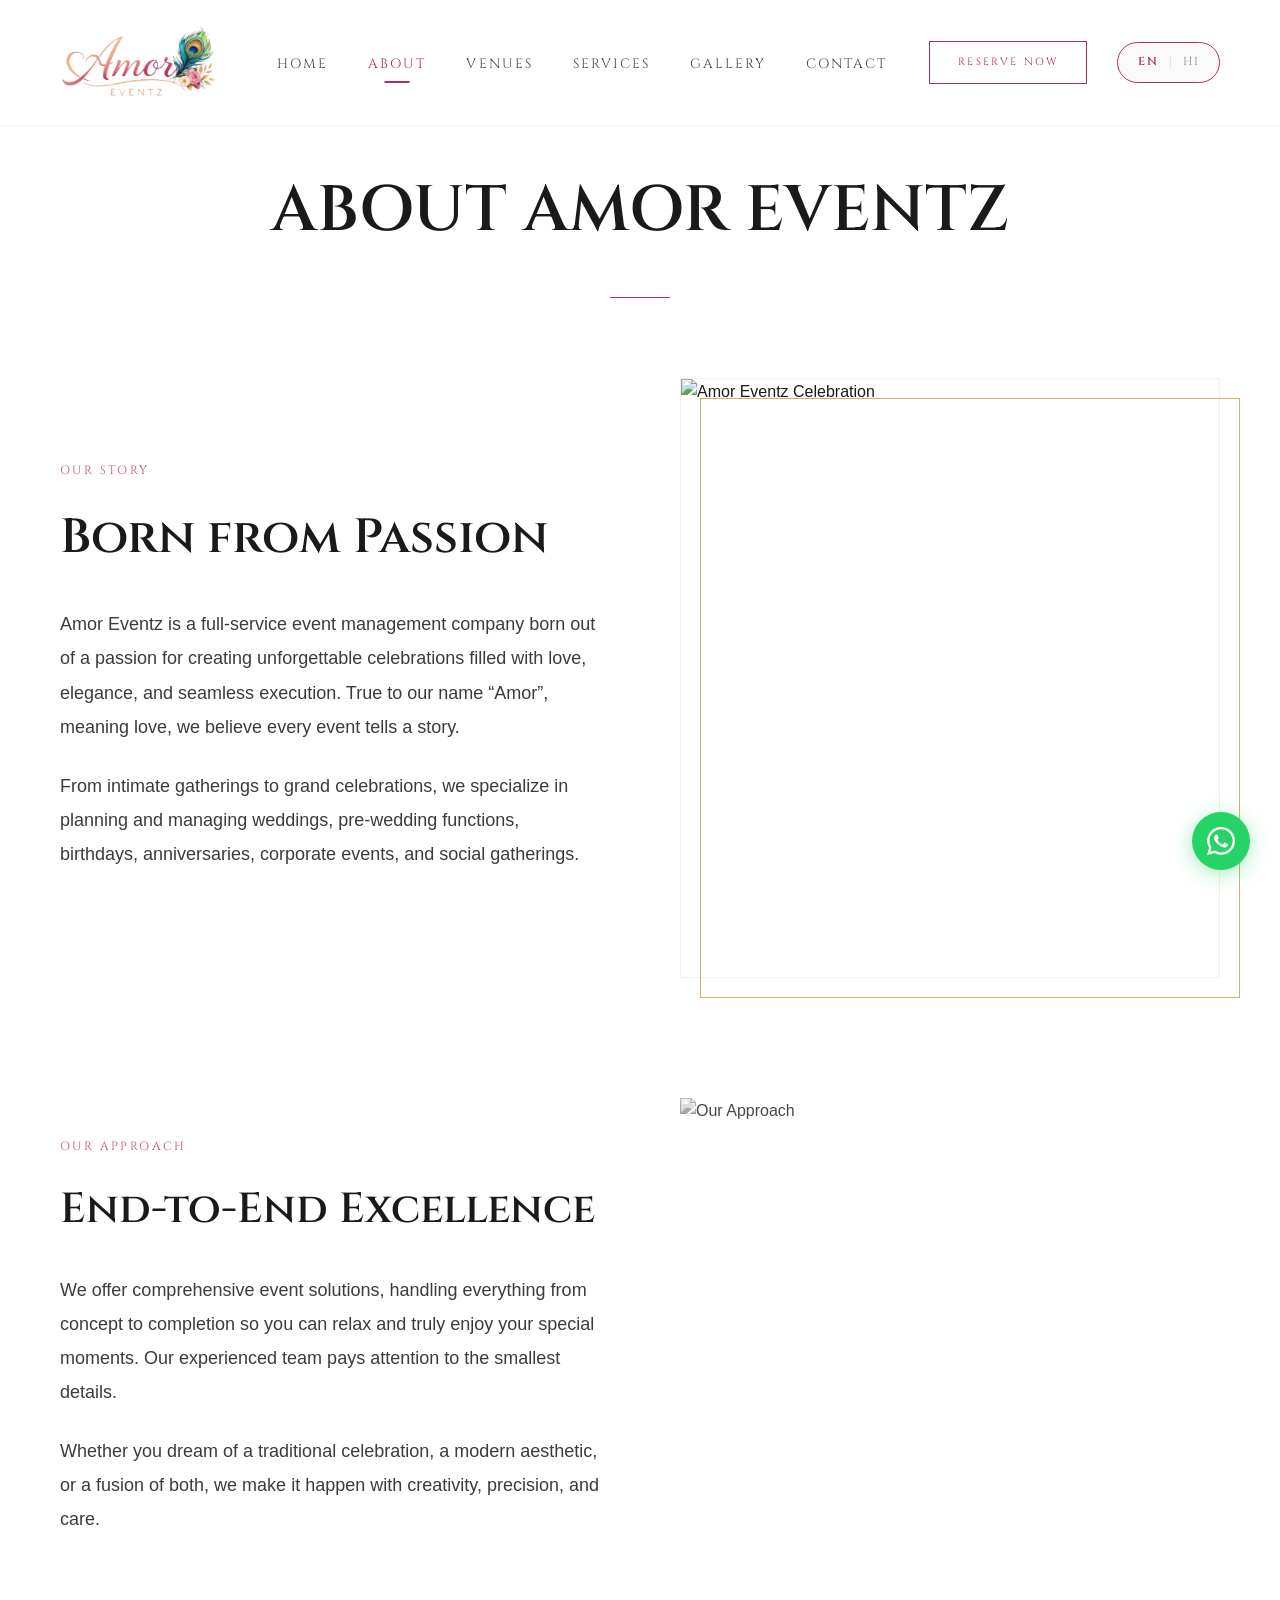
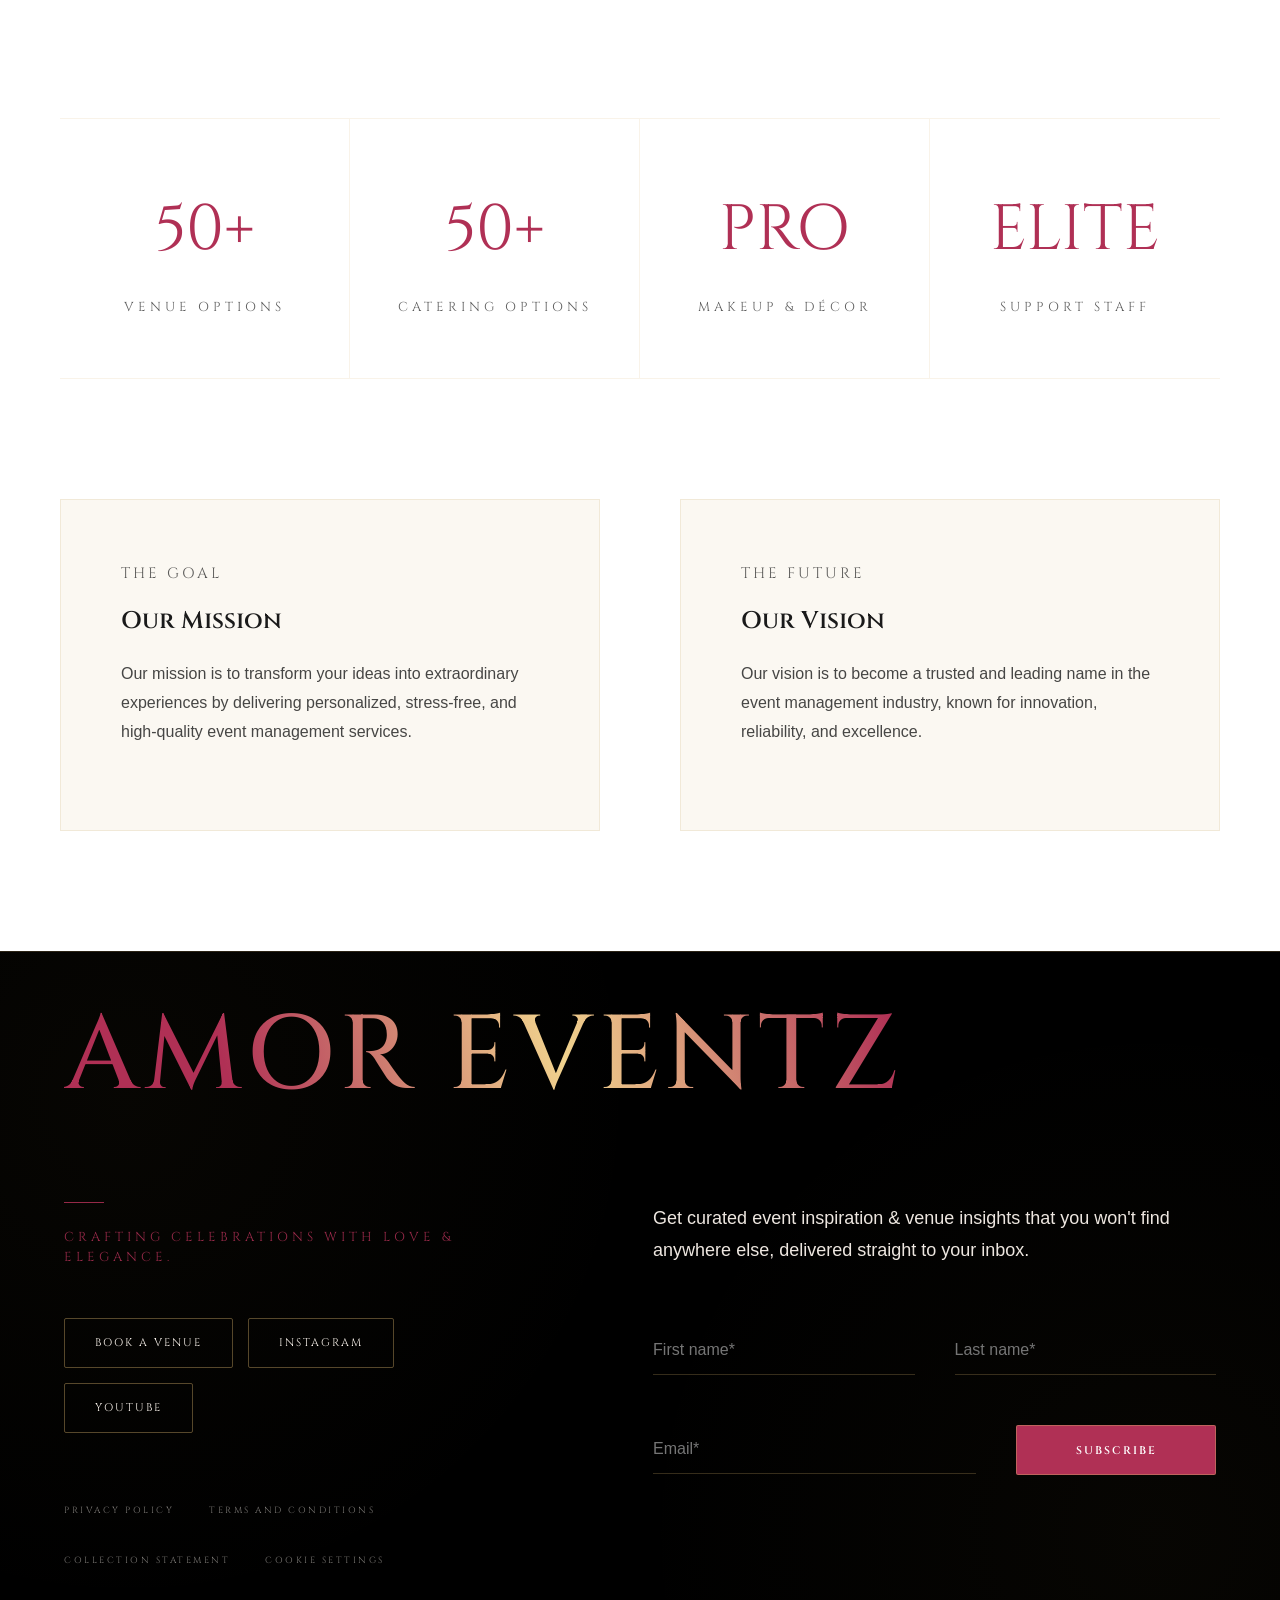
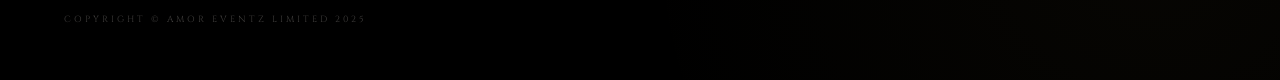
==== about.html @ 7da9b063 "Connected contact and newsletter forms to kunmat@amoreventz.com using Formspree" ====
<!DOCTYPE html>
<html lang="en">

<head>
    <meta charset="UTF-8">
    <meta name="viewport" content="width=device-width, initial-scale=1.0">
    <title>About Our Legacy | Amor Eventz</title>

    <!-- Fonts Overhaul -->
    <link href="https://fonts.googleapis.com/css2?family=Cinzel:wght@400;500;600;700&display=swap" rel="stylesheet">

    <!-- SEO Meta Tags -->
    <meta name="description"
        content="Discover the legacy of Amor Eventz. Premium banquet halls and wedding venues crafted for royalty since 2009.">
    <meta name="keywords" content="Amor Eventz about, banquet hall history, luxury wedding venue legacy">
    <meta property="og:title" content="Our Story | Amor Eventz Legacy">
    <meta property="og:description"
        content="Crafting sovereign editorial experiences since 2009. Learn about our founding vision and commitment to elegance.">

    <link rel="stylesheet" href="styles.css">
</head>

<body>

    <!-- NAVBAR -->
    <nav class="navbar scrolled">
        <div class="nav-container">
            <div class="logo">
                <a href="index.html"><img src="assets/logo.png" alt="Amor Eventz"
                        style="height: 75px; width: auto;"></a>
            </div>
            <div class="nav-right-group">
                <div class="nav-actions">
                    <a href="contact.html" class="nav-btn" data-i18n="nav-reserve">RESERVE NOW</a>
                </div>
                <div class="lang-switcher">
                    <span class="lang-btn active" data-lang="en">EN</span>
                    <span class="lang-divider"></span>
                    <span class="lang-btn" data-lang="hi">HI</span>
                </div>
                <div class="menu-toggle" id="mobile-menu">
                    <span class="bar"></span>
                    <span class="bar"></span>
                    <span class="bar"></span>
                </div>
            </div>
            <div class="nav-menu">
                <ul class="nav-links">
                    <li><a href="index.html" data-i18n="nav-home">HOME</a></li>
                    <li><a href="about.html" class="active" data-i18n="nav-about">ABOUT</a></li>
                    <li><a href="venues.html" data-i18n="nav-venues">VENUES</a></li>
                    <li><a href="services.html" data-i18n="nav-services">SERVICES</a></li>
                    <li><a href="gallery.html" data-i18n="nav-gallery">GALLERY</a></li>
                    <li><a href="contact.html" data-i18n="nav-contact">CONTACT</a></li>
                </ul>
            </div>
        </div>
    </nav>


    <!-- ABOUT CONTENT -->
    <section class="about-page-catalog"> <!-- Clean class for padding control -->
        <div class="container">
            <!-- HERO SECTION -->
            <div class="text-center" style="margin-bottom: 80px;">
                <h1 class="txt-hero about-hero-title" data-i18n="about-hero-title">
                    About Amor Eventz</h1>
                <div class="divider-center" style="margin: 35px auto; width: 60px;"></div>
            </div>

            <!-- NARRATIVE SECTION -->
            <div class="g-2 m-120">
                <div class="reveal about-narrative-text">
                    <p class="txt-ui txt-gold" style="margin-bottom:20px;" data-i18n="about-story-sub">OUR STORY</p>
                    <h2 class="txt-hero about-story-title" data-i18n="about-story-title">Born
                        from Passion</h2>
                    <div class="txt-body" style="font-size:18px; line-height:1.9;">
                        <p style="margin-bottom:25px;" data-i18n="about-story-p1">Amor Eventz is a full-service event
                            management company born out
                            of a passion for creating unforgettable celebrations filled with love, elegance, and
                            seamless execution. True to our name <strong>“Amor”</strong>, meaning love, we believe every
                            event tells a story and we are here to bring that story to life, beautifully and
                            effortlessly.</p>
                        <p data-i18n="about-story-p2">From intimate gatherings to grand celebrations, we specialize in
                            planning and managing
                            weddings, pre-wedding functions, birthdays, anniversaries, corporate events, and social
                            gatherings. With thoughtfully curated packages, we ensure that every client finds a solution
                            that perfectly matches their vision and style.</p>
                    </div>
                </div>
                <div class="reveal delay-1 about-narrative-img" style="position:relative;">
                    <img src="https://images.unsplash.com/photo-1511795409834-ef04bbd61622?w=800&q=80"
                        alt="Amor Eventz Celebration" class="about-main-img">
                    <div class="about-img-border"></div>
                </div>
            </div>

            <!-- SOLUTIONS SECTION -->
            <div class="g-2 m-120">
                <div class="reveal about-narrative-text">
                    <p class="txt-ui txt-gold" style="margin-bottom:20px;" data-i18n="about-approach-sub">OUR APPROACH
                    </p>
                    <h2 class="txt-hero about-approach-title" data-i18n="about-approach-title">
                        End-to-End Excellence</h2>
                    <p class="txt-body" style="font-size:18px; line-height:1.9;" data-i18n="about-approach-p1">We offer
                        comprehensive event solutions,
                        handling everything from concept to completion so you can relax and truly enjoy your special
                        moments. Our experienced team pays attention to the smallest details, ensuring flawless
                        execution and memorable experiences for you and your guests.</p>
                    <p class="txt-body" style="font-size:18px; line-height:1.9; margin-top:20px;"
                        data-i18n="about-approach-p2">Whether you dream of a
                        traditional celebration, a modern aesthetic, or a fusion of both, we make it happen with
                        creativity, precision, and care.</p>
                </div>
                <div class="reveal about-narrative-img">
                    <img src="https://images.unsplash.com/photo-1505373877841-8d25f7d46678?w=800&q=80"
                        alt="Our Approach" class="about-approach-img">
                </div>
            </div>

            <!-- EXPERTISE GRID -->
            <div class="stats-grid-premium reveal" style="margin-bottom:120px;">
                <div class="stat-item-premium">
                    <span class="stat-num-premium">50+</span>
                    <span class="stat-label-premium">VENUE OPTIONS</span>
                </div>
                <div class="stat-item-premium">
                    <span class="stat-num-premium">50+</span>
                    <span class="stat-label-premium">CATERING OPTIONS</span>
                </div>
                <div class="stat-item-premium">
                    <span class="stat-num-premium">PRO</span>
                    <span class="stat-label-premium">MAKEUP & DÉCOR</span>
                </div>
                <div class="stat-item-premium">
                    <span class="stat-num-premium">ELITE</span>
                    <span class="stat-label-premium">SUPPORT STAFF</span>
                </div>
            </div>

            <!-- MISSION & VISION SECTION -->
            <div class="g-2 m-120">
                <div class="service-card-luxury reveal about-mission-card" style="text-align: left;">
                    <p class="txt-ui txt-gold" style="margin-bottom:15px;" data-i18n="about-mission-sub">THE GOAL</p>
                    <h3 class="txt-hero about-card-title" data-i18n="about-mission-title">Our
                        Mission</h3>
                    <p class="txt-body" style="font-size:16px; line-height:1.8; opacity:0.8;"
                        data-i18n="about-mission-p">Our mission is to
                        transform your ideas into extraordinary experiences by delivering personalized, stress-free, and
                        high-quality event management services. We aim to create moments that are not just celebrated,
                        but cherished for a lifetime driven by creativity, professionalism, and heartfelt dedication.
                    </p>
                </div>
                <div class="service-card-luxury reveal delay-1 about-mission-card" style="text-align: left;">
                    <p class="txt-ui txt-gold" style="margin-bottom:15px;" data-i18n="about-vision-sub">THE FUTURE</p>
                    <h3 class="txt-hero about-card-title" data-i18n="about-vision-title">Our
                        Vision</h3>
                    <p class="txt-body" style="font-size:16px; line-height:1.8; opacity:0.8;"
                        data-i18n="about-vision-p">Our vision is to become a
                        trusted and leading name in the event management industry, known for innovation, reliability,
                        and excellence. We aspire to set new standards in event planning by continuously evolving,
                        embracing new trends, and crafting events that reflect love, joy, and perfection in every
                        detail.</p>
                </div>
            </div>
        </div>
    </section>

    <!-- NARRATIVE FOOTER -->
    <footer class="protocol-footer">
        <div class="footer-massive-text">
            <span>Amor Eventz</span>
        </div>
        <div class="footer-layout">
            <div class="footer-left-col">
                <p class="footer-tagline" data-i18n="footer-tagline">CRAFTING CELEBRATIONS WITH LOVE & ELEGANCE.</p>
                <div class="footer-pill-links">
                    <a href="contact.html" class="pill-btn" data-i18n="footer-book">BOOK A VENUE</a>
                    <a href="https://instagram.com/amoreventz" target="_blank" class="pill-btn"
                        data-i18n="footer-instagram">INSTAGRAM</a>
                    <a href="https://youtube.com/@amoreventz" target="_blank" class="pill-btn"
                        data-i18n="footer-youtube">YOUTUBE</a>
                </div>
                <div class="footer-legal-links">
                    <a href="#" data-i18n="footer-privacy">PRIVACY POLICY</a>
                    <a href="#" data-i18n="footer-terms">TERMS AND CONDITIONS</a>
                    <a href="#" data-i18n="footer-collection">COLLECTION STATEMENT</a>
                    <a href="#" data-i18n="footer-cookies">COOKIE SETTINGS</a>
                </div>
                <p class="footer-copyright" data-i18n="footer-copyright">COPYRIGHT © AMOR EVENTZ LIMITED 2025</p>
            </div>

            <div class="footer-right-col">
                <p class="newsletter-text" data-i18n="footer-news-text">Get curated event inspiration & venue insights
                    that you won't find anywhere
                    else, delivered straight to your inbox.</p>
                <form class="newsletter-form" action="https://formspree.io/f/kunmat@amoreventz.com" method="POST">
                    <div class="form-row">
                        <div class="form-group-footer">
                            <input type="text" name="first_name" placeholder="First name*" data-i18n-placeholder="footer-first-name"
                                required>
                        </div>
                        <div class="form-group-footer">
                            <input type="text" name="last_name" placeholder="Last name*" data-i18n-placeholder="footer-last-name"
                                required>
                        </div>
                    </div>
                    <div class="form-row form-row-bottom">
                        <div class="form-group-footer email-group">
                            <input type="email" name="email" placeholder="Email*" data-i18n-placeholder="footer-email-field"
                                required>
                        </div>
                        <button type="submit" class="pill-btn submit-btn"
                            data-i18n="footer-subscribe">SUBSCRIBE</button>
                    </div>
                </form>
            </div>
        </div>
    </footer>

    <!-- Floating WhatsApp Button -->
    <a href="https://wa.me/917777060321" target="_blank" class="whatsapp-float" title="Chat with us on WhatsApp">
        <svg xmlns="http://www.w3.org/2000/svg" width="28" height="28" viewBox="0 0 24 24" fill="white">
            <path
                d="M17.472 14.382c-.297-.149-1.758-.867-2.03-.967-.273-.099-.471-.148-.67.15-.197.297-.767.966-.94 1.164-.173.199-.347.223-.644.075-.297-.15-1.255-.463-2.39-1.475-.883-.788-1.48-1.761-1.653-2.059-.173-.297-.018-.458.13-.606.134-.133.298-.347.446-.52.149-.174.198-.298.298-.497.099-.198.05-.371-.025-.52-.075-.149-.669-1.612-.916-2.207-.242-.579-.487-.5-.669-.51-.173-.008-.371-.01-.57-.01-.198 0-.52.074-.792.372-.272.297-1.04 1.016-1.04 2.479 0 1.462 1.065 2.875 1.213 3.074.149.198 2.096 3.2 5.077 4.487.709.306 1.262.489 1.694.625.712.227 1.36.195 1.871.118.571-.085 1.758-.719 2.006-1.413.248-.694.248-1.289.173-1.413-.074-.124-.272-.198-.57-.347m-5.421 7.403h-.004a9.87 9.87 0 01-5.031-1.378l-.361-.214-3.741.982.998-3.648-.235-.374a9.86 9.86 0 01-1.51-5.26c.001-5.45 4.436-9.884 9.888-9.884 2.64 0 5.122 1.03 6.988 2.898a9.825 9.825 0 012.893 6.994c-.003 5.45-4.437 9.884-9.885 9.884m8.413-18.297A11.815 11.815 0 0012.05 0C5.495 0 .16 5.335.157 11.892c0 2.096.547 4.142 1.588 5.945L.057 24l6.305-1.654a11.882 11.882 0 005.683 1.448h.005c6.554 0 11.89-5.335 11.893-11.893a11.821 11.821 0 00-3.48-8.413z" />
        </svg>
    </a>

    <script src="script.js"></script>
</body>

</html>
---- styles.css ----
/* 
    AMOR EVENTZ — Master Stylesheet
    Visual Identity: Deep Burgundy, Rose Gold, Champagne Gold
*/

:root {
    /* Core Brand Palette */
    --clr-primary-bg: #FFFFFF;
    /* White background */
    --clr-accent: #b03055;
    /* Brand Gold */
    --clr-secondary: #b03055;
    /* Brand Gold */
    --clr-soft-blush: #F2C4C4;
    /* Dusty Blush Pink */
    --clr-ivory: #FAF3EC;
    /* Off-White text */
    --clr-charcoal: #1A1A1A;
    /* Deep text on light bg */
    --clr-peacock: #2A7F8A;
    /* Micro-accent teal */
    --clr-light-section: #FDF6EE;
    /* Warm Ivory */

    /* Typography */
    --font-heading: 'Cinzel', serif;
    --font-hero: 'Cinzel', serif;
    --font-body: 'Inter', 'Segoe UI', Roboto, Helvetica, Arial, sans-serif;
    --font-ui: 'Cinzel', serif;
    --font-luxury: 'Cinzel', serif;

    /* Spacing & Layout */
    /* Synchronized with Navbar for perfect symmetry */
    --container-width: 1600px;
    --side-margin: 60px;
    --transition-smooth: all 0.5s cubic-bezier(0.16, 1, 0.3, 1);
    --shadow-soft: 0 10px 40px rgba(0, 0, 0, 0.3);
    --border-gold: 1px solid var(--clr-secondary);
}

/* 1. RESET & BASE */
* {
    margin: 0;
    padding: 0;
    box-sizing: border-box;
}

body {
    background-color: var(--clr-primary-bg);
    color: var(--clr-charcoal);
    font-family: var(--font-body);
    font-size: 16px;
    line-height: 1.6;
    overflow-x: hidden;
    word-wrap: break-word;
    overflow-wrap: break-word;
    -webkit-font-smoothing: antialiased;
}

h1,
h2,
h3,
h4 {
    font-family: var(--font-heading);
    font-weight: 600;
    color: var(--clr-charcoal);
}

.section-dark h1,
.section-dark h2,
.section-dark h3,
.section-dark h4 {
    color: var(--clr-ivory);
}

p {
    font-family: var(--font-body);
    font-weight: 400;
    color: var(--clr-charcoal);
    margin-bottom: 1.5rem;
    opacity: 0.85;
}

a {
    text-decoration: none;
    color: inherit;
    transition: var(--transition-smooth);
}

ul {
    list-style: none;
}

img {
    max-width: 100%;
    display: block;
}

/* 2. UTILITIES */
.container {
    max-width: var(--container-width);
    margin: 0 auto;
    padding: 0 var(--side-margin);
}

.text-center {
    text-align: center;
}

.section-padding {
    padding: 60px 0;
}

.divider-center {
    width: 80px;
    height: 1px;
    background: var(--clr-secondary);
    margin: 32px auto;
}

.ornament-divider {
    text-align: center;
    padding: 24px 0;
    opacity: 0.6;
}

/* 2.1 SECTION PATTERNS */
.section-light {
    background-color: var(--clr-light-section);
    color: var(--clr-charcoal);
}

.section-light h1,
.section-light h2,
.section-light h3,
.section-light h4 {
    color: var(--clr-charcoal);
}

.section-light p {
    color: var(--clr-charcoal);
    opacity: 0.8;
}

.section-dark {
    background-color: #ffffff;
    color: var(--clr-charcoal);
}

.section-dark h1,
.section-dark h2,
.section-dark h3,
.section-dark h4 {
    color: var(--clr-charcoal);
}

.section-dark p {
    color: var(--clr-charcoal);
    opacity: 0.8;
}

/* 2.3 GRID UTILITIES */
.g-2 {
    display: grid;
    grid-template-columns: 1fr 1fr;
    gap: 80px;
    align-items: center;
}

.g-3 {
    display: grid;
    grid-template-columns: repeat(3, 1fr);
    gap: 32px;
}

.m-120 {
    margin-bottom: 120px;
}

.m-80 {
    margin-bottom: 80px;
}

.lang-switcher {
    display: flex;
    align-items: center;
    gap: 8px;
    background: rgba(212, 175, 106, 0.08);
    /* Sophisticated gold wash */
    padding: 6px 12px;
    border-radius: 50px;
    border: 1px solid rgba(212, 175, 106, 0.15);
    backdrop-filter: blur(5px);
}

.lang-btn {
    font-family: var(--font-ui);
    font-size: 10px;
    letter-spacing: 1.5px;
    cursor: pointer;
    color: var(--clr-charcoal);
    opacity: 0.4;
    transition: all 0.3s ease;
}

.lang-btn.active {
    opacity: 1;
    font-weight: 700;
    color: var(--clr-secondary);
}

.lang-divider {
    width: 1px;
    height: 10px;
    background: rgba(179, 146, 68, 0.2);
}

/* 2.2 TYPOGRAPHY UTILITIES */
.txt-ui {
    font-family: var(--font-ui);
    letter-spacing: 0.2em;
    text-transform: uppercase;
    font-size: 12px;
}

.txt-hero {
    font-family: var(--font-hero);
}

.txt-heading {
    font-family: var(--font-heading);
}

.txt-body {
    font-family: var(--font-body);
}

.txt-gold {
    color: var(--clr-secondary);
}

.about-grid-new {
    display: grid;
    grid-template-columns: 1fr 1fr;
    gap: 80px;
    align-items: center;
}

.about-images {
    position: relative;
    height: 500px;
}

.about-img-1 {
    position: absolute;
    width: 80%;
    height: 80%;
    object-fit: cover;
    border: 1px solid rgba(212, 175, 106, 0.2);
    top: 0;
    left: 0;
}

.about-img-2 {
    position: absolute;
    width: 70%;
    height: 70%;
    object-fit: cover;
    bottom: 0;
    right: 0;
    border: 1.5px solid #b03055;
    z-index: 2;
}

/* 3. NAVIGATION */
.about {
    padding: 80px 0;
}

.navbar {
    position: fixed;
    top: 0;
    width: 100%;
    z-index: 1000;
    padding: 25px 0;
    transition: all 0.5s cubic-bezier(0.4, 0, 0.2, 1);
    background: #ffffff;
    /* Solid white background */
    border-bottom: 1px solid rgba(212, 175, 106, 0.1);
}

.navbar.scrolled {
    background: #ffffff;
    padding: 15px 0;
    border-bottom: 1px solid rgba(212, 175, 106, 0.2);
    box-shadow: 0 10px 40px rgba(0, 0, 0, 0.1);
}

.nav-container {
    max-width: var(--container-width);
    margin: 0 auto;
    padding: 0 var(--side-margin);
    display: flex;
    justify-content: space-between;
    align-items: center;
    width: 100%;
}

.logo {
    display: flex;
    align-items: center;
    flex-shrink: 0;
    margin-right: 60px;
    /* Brand isolation buffer */
}

.nav-right-group {
    display: flex;
    align-items: center;
    gap: 30px;
    /* Sophisticated spacing between CTA and Lang */
    order: 3;
    flex-shrink: 0;
}

.menu-toggle {
    display: none;
}

.nav-menu {
    display: flex;
    align-items: center;
    justify-content: center;
    flex: 1;
    order: 2;
}

.nav-links {
    display: flex;
    gap: 40px;
    /* Increased for airy luxury feel */
    list-style: none;
    padding: 0;
    margin: 0;
    flex: 0 1 auto;
}

.nav-links a {
    font-family: var(--font-ui);
    font-size: 13.5px;
    /* Precision editorial scale */
    letter-spacing: 0.15em;
    color: var(--clr-charcoal);
    opacity: 0.8;
    position: relative;
    padding: 10px 0;
    transition: all 0.3s ease;
    white-space: nowrap;
}

.nav-links a:hover,
.nav-links a.active {
    opacity: 1;
    color: var(--clr-secondary);
}

.nav-links a::after {
    content: '';
    position: absolute;
    bottom: 0;
    left: 50%;
    width: 0;
    height: 1.5px;
    background: var(--clr-secondary);
    transition: all 0.3s ease;
    transform: translateX(-50%);
}

.nav-links a:hover::after,
.nav-links a.active::after {
    width: 25px;
}

/* 3.1 NAVIGATION BUTTONS & SWITCHER */
.nav-actions {
    display: flex;
    align-items: center;
    gap: 45px;
    flex-shrink: 0;
    margin-left: 40px;
}

.lang-switcher {
    display: flex;
    align-items: center;
    gap: 12px;
    border: 1.5px solid var(--clr-secondary);
    /* Prestige pill border */
    border-radius: 50px;
    padding: 8px 20px;
    background: rgba(0, 0, 0, 0.02);
}

.lang-btn {
    font-family: var(--font-ui);
    font-size: 11.5px;
    letter-spacing: 0.12em;
    cursor: pointer;
    transition: all 0.3s ease;
    color: var(--clr-charcoal);
    opacity: 0.5;
    position: relative;
    padding: 2px 0;
}

.lang-btn:hover {
    opacity: 0.9;
}

.lang-btn.active {
    opacity: 1;
    color: var(--clr-secondary);
    font-weight: 600;
}

.lang-divider {
    width: 1px;
    height: 12px;
    background: rgba(212, 175, 106, 0.3);
}

.nav-btn {
    display: inline-block;
    padding: 12px 28px;
    font-family: var(--font-ui);
    font-size: 10.5px;
    letter-spacing: 0.22em;
    color: var(--clr-secondary);
    border: 1px solid var(--clr-secondary);
    background: transparent;
    transition: all 0.4s cubic-bezier(0.165, 0.84, 0.44, 1);
    text-transform: uppercase;
    border-radius: 0;
    white-space: nowrap;
}

.nav-btn:hover {
    background: var(--clr-secondary);
    color: var(--clr-primary-bg);
    transform: translateY(-2px);
    box-shadow: 0 8px 25px rgba(0, 0, 0, 0.3);
}

/* 4. BUTTONS */
.btn {
    display: inline-block;
    padding: 14px 36px;
    font-family: var(--font-ui);
    font-size: 12px;
    letter-spacing: 0.12em;
    text-transform: uppercase;
    cursor: pointer;
    transition: var(--transition-smooth);
    border-radius: 2px;
    position: relative;
    z-index: 1;
    overflow: hidden;
}

.btn-primary {
    background-color: var(--clr-accent);
    color: var(--clr-primary-bg);
    font-weight: 600;
}

.btn-primary:hover {
    background-color: #b3845d;
    /* Darkened rose gold */
    transform: translateY(-2px);
}

.btn-outline {
    background: transparent;
    border: 1px solid var(--clr-secondary);
    color: var(--clr-secondary);
}

.btn-outline:hover {
    background: var(--clr-secondary);
    color: #ffffff;
    box-shadow: 0 5px 20px rgba(179, 146, 68, 0.3);
}

/* 5. HERO SECTION */
.hero {
    height: 100vh;
    display: flex;
    align-items: center;
    justify-content: center;
    /* Ensure horizontal centering of the content container */
    position: relative;
    overflow: hidden;
    background-color: var(--clr-primary-bg);
}

/* Removed noise layer for clarity as per user request */
/* .hero::before {
    content: '';
    position: absolute;
    inset: 0;
    background-image: url("data:image/svg+xml,%3Csvg viewBox='0 0 200 200' xmlns='http://www.w3.org/2000/svg'%3E%3Cfilter id='noiseFilter'%3E%3CfeTurbulence type='fractalNoise' baseFrequency='0.65' numOctaves='3' stitchTiles='stitch'/%3E%3C/filter%3E%3Crect width='100%25' height='100%25' filter='url(%23noiseFilter)'/%3E%3C/svg%3E");
    opacity: 0.04;
    pointer-events: none;
    z-index: 3;
} */

.hero-overlay {
    position: absolute;
    inset: 0;
    background:
        /* Radial darkening behind the centered text block */
        radial-gradient(ellipse 80% 60% at 50% 60%, rgba(0, 0, 0, 0.55) 0%, transparent 80%),
        /* Strong bottom-to-top fade for subtitle + title legibility */
        linear-gradient(to top, rgba(0, 0, 0, 0.75) 0%, rgba(0, 0, 0, 0.45) 40%, rgba(0, 0, 0, 0.2) 100%);
    z-index: 2;
}

.hero-content {
    position: relative;
    z-index: 3;
    max-width: 900px;
    text-align: center;
    margin: 0 auto;
    padding-top: 140px;
    /* Shift down to avoid navbar overlap */
}

.hero-slider {
    position: absolute;
    inset: 0;
    z-index: 1;
}

.hero-slide {
    position: absolute;
    inset: 0;
    background-size: cover;
    background-position: center;
    transform: translateX(100%);
    z-index: 1;
    transition: none;
    /* No transition by default to prevent "passing through" effect */
}

.hero-slide.active,
.hero-slide.previous {
    transition: transform 1.6s cubic-bezier(0.16, 1, 0.3, 1);
    will-change: transform;
}

.hero-slide.active {
    transform: translateX(0);
    z-index: 2;
}

.hero-slide.previous {
    transform: translateX(-100%);
    z-index: 1;
}



.hero-thumbnails {
    position: absolute;
    bottom: 40px;
    right: var(--side-margin);
    z-index: 4;
    display: flex;
    gap: 15px;
}

.hero-thumb {
    width: 70px;
    height: 70px;
    background-size: cover;
    background-position: center;
    border: 1px solid rgba(255, 255, 255, 0.3);
    cursor: pointer;
    transition: var(--transition-smooth);
    opacity: 0.8;
    border-radius: 2px;
    background-color: rgba(255, 255, 255, 0.05);
    backface-visibility: hidden;
    transform: translateZ(0);
    /* Force hardware acceleration for clarity */
}

.hero-thumb.active {
    border-color: var(--clr-secondary);
    opacity: 1;
    transform: scale(1.1) translateY(-5px);
    filter: grayscale(0);
    box-shadow: 0 10px 30px rgba(0, 0, 0, 0.5);
}

.hero-title {
    font-family: var(--font-ui);
    /* Changed to Cinzel/Legendary font */
    font-size: 3.8rem;
    /* Adjusted for Cinzel scale */
    font-weight: 500;
    text-transform: uppercase;
    line-height: 1.2;
    margin-bottom: 2.5rem;
    color: var(--clr-ivory);
    text-shadow: 0 10px 30px rgba(0, 0, 0, 0.4);
    letter-spacing: 0.15em;
    /* Increased tracking for luxury feel */
    animation: titleReveal 1.5s cubic-bezier(0.16, 1, 0.3, 1) forwards;
    text-align: center;
}

/* About Page Specific Headings */
.about-hero-title {
    font-size: 64px;
    text-transform: uppercase;
}

.about-story-title {
    font-size: 48px;
    margin-bottom: 30px;
}

.about-approach-title {
    font-size: 42px;
    margin-bottom: 30px;
}

.about-mission-card {
    padding: 60px;
}

.about-main-img {
    width: 100%;
    height: 600px;
    object-fit: cover;
    border: 1px solid rgba(212, 175, 106, 0.2);
}

.about-approach-img {
    width: 100%;
    height: 500px;
    object-fit: cover;
    filter: grayscale(100%);
    opacity: 0.8;
}

.hero-btns {
    display: flex;
    gap: 20px;
    justify-content: center;
    margin-top: 2rem;
}

.hero .btn-outline {
    color: var(--clr-ivory);
    border-color: var(--clr-secondary);
}

.hero .btn-outline:hover {
    color: var(--clr-primary-bg);
}

@keyframes titleReveal {
    0% {
        opacity: 0;
        transform: translateY(40px);
        letter-spacing: -0.05em;
    }

    100% {
        opacity: 1;
        transform: translateY(0);
        letter-spacing: -0.02em;
    }
}

/* 5.5 MARQUEE TICKER */
.marquee-section {
    background-color: #b03055;
    /* Brand gold background */
    padding: 8px 0;
    border-top: 1px solid rgba(239, 191, 4, 0.15);
    border-bottom: 1px solid rgba(239, 191, 4, 0.15);
    overflow: hidden;
    position: relative;
}

.marquee-section::before,
.marquee-section::after {
    content: '';
    position: absolute;
    top: 0;
    bottom: 0;
    width: 150px;
    z-index: 2;
    pointer-events: none;
}

/* Removed grain texture for clarity as per user request */
/* .hero::after {
    content: '';
    position: absolute;
    inset: 0;
    background-image: url('https://www.transparenttextures.com/patterns/p6.pattern'); 
    opacity: 0.1;
    z-index: 2;
    pointer-events: none;
} */

.marquee-section::before {
    left: 0;
}

.marquee-section::after {
    right: 0;
}

.marquee {
    display: flex;
    white-space: nowrap;
}

.marquee-inner {
    display: flex;
    animation: marqueeScroll 85s linear infinite;
}

.marquee-inner span {
    font-family: var(--font-ui);
    font-size: 11px;
    letter-spacing: 0.25em;
    color: #ffffff;
    padding: 0 40px;
    opacity: 1;
}

@keyframes marqueeScroll {
    0% {
        transform: translateX(0);
    }

    100% {
        transform: translateX(-50%);
    }
}

/* 5.6 USP SECTION REDESIGN */
.usp-grid {
    display: grid;
    grid-template-columns: 1.1fr 0.9fr;
    gap: 80px;
    align-items: center;
}

/* ==========================================================================
   BRAND CREST (MONUMENTAL LEAD)
   ========================================================================== */
/* ==========================================================================
   BRAND CREST (MONUMENTAL LEAD)
   ========================================================================== */
.brand-crest {
    text-align: center;
    padding: 40px 0;
    max-width: 580px;
    /* Precise fit for 1fr column */
    margin: 0;
    /* Align to start of column */
}

.crest-top {
    display: flex;
    align-items: center;
    justify-content: center;
    gap: 20px;
    margin-bottom: 25px;
}

.crest-line {
    height: 1px;
    background: var(--clr-secondary);
    width: 60px;
    opacity: 0.5;
}

.crest-stars {
    display: flex;
    gap: 10px;
    color: var(--clr-secondary);
    font-size: 8px;
}

.crest-title {
    font-family: var(--font-ui);
    font-size: 42px;
    /* Dignified, non-overflowing scale */
    font-weight: 500;
    letter-spacing: 0.18em;
    color: var(--clr-charcoal);
    margin: 0 auto 10px auto;
    display: flex;
    align-items: center;
    justify-content: center;
    text-transform: uppercase;
}

.crest-diamond {
    color: var(--clr-secondary);
    font-size: 0.5em;
    margin: 0 25px;
    transform: scaleY(1.4);
    display: inline-block;
}

.crest-subtitle {
    font-family: var(--font-ui);
    font-size: 13.5px;
    letter-spacing: 0.35em;
    color: var(--clr-secondary);
    text-transform: uppercase;
    margin-bottom: 25px;
    /* Tighter gap to the line motif */
    font-weight: 400;
}

.crest-bottom {
    display: flex;
    align-items: center;
    justify-content: center;
    gap: 20px;
    opacity: 0.6;
}

.crest-bottom .crest-line {
    width: 80px;
}

@media (max-width: 768px) {
    .crest-title {
        font-size: 38px;
    }

    .crest-subtitle {
        font-size: 12px;
        letter-spacing: 0.2em;
    }

    .crest-diamond {
        margin: 0 15px;
    }

    .crest-line {
        width: 60px;
    }

    .crest-bottom .crest-line {
        width: 80px;
    }
}

/* --------------------------------------------------------------------------
   PAGE HEADERS
   -------------------------------------------------------------------------- */
.page-header {
    height: 60vh;
    min-height: 400px;
    background-size: cover;
    background-position: center;
    display: flex;
    align-items: center;
    justify-content: center;
    position: relative;
    color: #fff;
    text-align: center;
}

.page-header::before {
    content: '';
    position: absolute;
    inset: 0;
    background: rgba(0, 0, 0, 0.5);
    /* Safety overlay in case inline gradient fails */
    z-index: 1;
}

.page-header .container {
    position: relative;
    z-index: 2;
}

/* --------------------------------------------------------------------------
   SERVICE MOSAIC & OTHER SECTIONS
   -------------------------------------------------------------------------- */
.services-section {
    padding: 80px 0 40px;
    background: #ffffff;
    color: var(--clr-charcoal);
}

.services-section .container {
    max-width: var(--container-width);
    padding: 0 var(--side-margin);
}

.services-grid {
    display: grid;
    grid-template-columns: repeat(4, 1fr);
    /* Horizon line layout */
    gap: 40px;
    /* More breathing room */
    margin-top: 80px;
}

.service-card {
    background: rgba(255, 255, 255, 0.03);
    border: 1px solid rgba(212, 175, 106, 0.1);
    padding: 70px 40px;
    /* Massive architectural volume */
    transition: all 0.6s cubic-bezier(0.165, 0.84, 0.44, 1);
    text-align: center;
    position: relative;
    display: flex;
    flex-direction: column;
    height: 100%;
}

.service-card:hover {
    background: rgba(212, 175, 106, 0.05);
    border-color: var(--clr-secondary);
    transform: translateY(-15px);
    /* Stronger lift */
    box-shadow: 0 25px 60px rgba(0, 0, 0, 0.5);
}

.service-icon {
    font-size: 48px;
    /* Larger presence */
    color: var(--clr-secondary);
    margin-bottom: 35px;
    transition: transform 0.5s ease;
}

.service-card:hover .service-icon {
    transform: scale(1.15) rotate(5deg);
}

.service-card h3 {
    font-family: var(--font-ui);
    font-size: 16px;
    letter-spacing: 0.15em;
    margin-bottom: 35px;
    color: var(--clr-secondary);
    text-transform: uppercase;
    line-height: 1.4;
}

.service-list {
    list-style: none;
    padding: 0;
    margin: 0;
    text-align: left;
}

.service-list li {
    font-size: 13.5px;
    color: var(--clr-charcoal);
    padding: 10px 0;
    border-bottom: 1px solid rgba(212, 175, 106, 0.1);
    display: flex;
    align-items: flex-start;
    line-height: 1.5;
    opacity: 0.8;
}

.service-list li::before {
    content: "•";
    color: var(--clr-secondary);
    margin-right: 12px;
    font-weight: bold;
}

.service-list li:last-child {
    border-bottom: none;
}

.services-cta {
    text-align: center;
    margin-top: 100px;
}

/* ==========================================================================
   VENUES SLIDER (INFINITE LOOP)
   ========================================================================== */
.venues-slider {
    width: 100%;
    overflow-x: auto;
    overflow-y: visible;
    padding: 40px 4px 50px;
    position: relative;
    scrollbar-width: none;
    -webkit-overflow-scrolling: touch;
    cursor: grab;
    user-select: none;
    scroll-behavior: smooth;
}
.venues-slider::-webkit-scrollbar { display: none; }
.venues-slider.is-dragging { cursor: grabbing; scroll-behavior: auto; }

.slider-track {
    display: flex;
    width: max-content;
    /* No auto-scroll animation — drag controls movement */
    gap: 0;
}

/* Pause state no longer needed but keep for safety */
.slider-track:hover {
    animation-play-state: paused;
}

.venues-slider .venue-card {
    width: 300px;
    height: 450px;
    margin: 0 15px;
    flex-shrink: 0;
    background: #000;
    border-radius: 8px;
    overflow: visible;
    position: relative;
    /* Smooth spring transition */
    transition:
        transform 0.42s cubic-bezier(.22,.68,0,1.2),
        box-shadow 0.42s ease,
        border-color 0.3s ease;
    display: flex;
    flex-direction: column;
    justify-content: end;
    border: none;
    z-index: 1;
    will-change: transform;
}

.venues-slider .venue-card::before {
    content: '';
    position: absolute;
    inset: 0;
    left: -5px;
    margin: auto;
    width: 310px;
    /* slightly wider than 300 */
    height: 460px;
    /* slightly taller than 450 */
    border-radius: 10px;
    background: linear-gradient(-45deg, #b03055 0%, #FAF3EC 100%);
    z-index: -10;
    pointer-events: none;
    transition: all 0.6s cubic-bezier(0.175, 0.885, 0.32, 1.275);
}

.venues-slider .venue-card::after {
    content: "";
    z-index: -1;
    position: absolute;
    inset: 0;
    background: linear-gradient(-45deg, #b03055 0%, #FAF3EC 100%);
    transform: translate3d(0, 0, 0) scale(0.95);
    filter: blur(20px);
}

.venues-slider .venue-card img {
    position: absolute;
    top: 0;
    left: 0;
    width: 100%;
    height: 100%;
    object-fit: cover;
    filter: brightness(0.85);
    border-radius: 8px;
    transition: transform 0.7s cubic-bezier(0.16, 1, 0.3, 1), filter 0.7s ease;
    z-index: 0;
}

/* ── Hover: lift + glow border + image zoom ── */
.venues-slider .venue-card:hover {
    transform: translateY(-16px) scale(1.03);
    box-shadow:
        0 6px 8px rgba(0,0,0,0.1),
        0 24px 48px rgba(176, 48, 85, 0.30),
        0 0 0 2.5px rgba(176, 48, 85, 0.70);
    z-index: 10;
}

.venues-slider .venue-card:hover img {
    transform: scale(1.1);
    filter: brightness(1.0);
}

/* Info panel: slide up on hover */
.venues-slider .venue-card:hover .venue-card-info {
    padding-bottom: 40px;
    background: linear-gradient(to top, rgba(0,0,0,0.95) 0%, rgba(0,0,0,0.3) 100%);
}


.venue-card-info {
    position: absolute;
    bottom: 0;
    left: 0;
    width: 100%;
    padding: 40px 25px 30px;
    background: linear-gradient(to top, rgba(0, 0, 0, 0.9) 0%, transparent 100%);
    color: #fff;
    text-align: left;
    z-index: 2;
    border-bottom-left-radius: 8px;
    border-bottom-right-radius: 8px;
}

.venue-card-info h3 {
    font-family: var(--font-ui);
    font-size: 15px;
    color: #fff;
    margin-bottom: 8px;
    letter-spacing: 1.5px;
    text-transform: uppercase;
}

.venue-card-info p {
    font-size: 11px;
    margin: 0;
    opacity: 0.85;
    color: #FAF3EC;
    letter-spacing: 1px;
    text-transform: uppercase;
    font-family: var(--font-body);
}

/* Stepped Animation: Freeze for 2-3s every 3 cards */
@keyframes steppedScroll {

    0%,
    25% {
        transform: translateX(0);
    }

    33%,
    58% {
        transform: translateX(calc(-330px * 3));
    }

    66%,
    91% {
        transform: translateX(calc(-330px * 6));
    }

    100% {
        transform: translateX(calc(-330px * 9));
    }
}

@media (max-width: 1200px) {
    .services-grid {
        grid-template-columns: repeat(2, 1fr);
    }
}

@media (max-width: 768px) {
    .services-section {
        padding: 90px 0;
    }

    .services-grid {
        grid-template-columns: 1fr;
    }

    .service-card {
        padding: 40px 25px;
    }
}

.usp-item {
    display: flex;
    gap: 30px;
    align-items: flex-start;
    margin-bottom: 45px;
    padding: 15px;
    border-radius: 8px;
    transition: var(--transition-smooth);
    border: 1px solid transparent;
}

.usp-item:hover {
    background: rgba(255, 255, 255, 0.03);
    border-color: rgba(212, 175, 106, 0.1);
    transform: translateX(10px);
}

.usp-num {
    font-family: var(--font-hero);
    font-size: 48px;
    color: var(--clr-secondary);
    opacity: 0.2;
    line-height: 0.8;
    transition: var(--transition-smooth);
    flex-shrink: 0;
    min-width: 60px;
}

.usp-item:hover .usp-num {
    opacity: 0.8;
    transform: scale(1.1);
}

.usp-item h3 {
    font-family: var(--font-heading);
    font-size: 20px;
    color: var(--clr-charcoal);
    margin-bottom: 8px;
    letter-spacing: 0.02em;
}

.usp-item p {
    font-size: 14px;
    line-height: 1.6;
    color: var(--clr-charcoal);
    opacity: 0.8;
    margin: 0;
}

.usp-image-wrapper {
    position: relative;
    padding: 20px;
}

.usp-image-main {
    width: 100%;
    height: 680px;
    object-fit: cover;
    box-shadow: 20px 20px 0 rgba(212, 175, 106, 0.1);
    border: 1px solid rgba(212, 175, 106, 0.2);
}

.usp-image-wrapper::after {
    content: '';
    position: absolute;
    top: 0;
    left: 0;
    width: 60%;
    height: 60%;
    border: 1px solid var(--clr-secondary);
    z-index: -1;
    transform: translate(-15px, -15px);
    opacity: 0.4;
}

/* 6. WHATSAPP FLOATING BUTTON */
.whatsapp-float {
    position: fixed;
    bottom: 30px;
    right: 30px;
    width: 58px;
    height: 58px;
    background-color: #25D366;
    border-radius: 50%;
    display: flex;
    align-items: center;
    justify-content: center;
    z-index: 9999;
    box-shadow: 0 4px 20px rgba(37, 211, 102, 0.4);
    animation: wp-pulse 2.5s ease-in-out infinite;
    text-decoration: none;
}

@keyframes wp-pulse {

    0%,
    100% {
        box-shadow: 0 0 0 0 rgba(37, 211, 102, 0.5), 0 4px 20px rgba(37, 211, 102, 0.3);
    }

    50% {
        box-shadow: 0 0 0 12px rgba(37, 211, 102, 0), 0 4px 20px rgba(37, 211, 102, 0.3);
    }
}

/* 7. REVEAL ANIMATIONS */
.reveal {
    opacity: 0;
    transform: translateY(30px);
    transition: all 1s cubic-bezier(0.16, 1, 0.3, 1);
}

.reveal.active {
    opacity: 1;
    transform: translateY(0);
}

/* 9. NARRATIVE FOOTER */
.narrative-footer {
    background-color: #8ca14e;
    /* Natural Heritage Green */
    color: #fff;
    position: relative;
    overflow: hidden;
}

.footer-brand-links {
    padding: 100px 0 40px;
}

.footer-links-grid {
    display: grid;
    grid-template-columns: 2fr 1fr 1fr 1fr;
    gap: 60px;
}

.footer-brand-info h3 {
    font-family: 'Cinzel', serif;
    font-size: 24px;
    margin-bottom: 20px;
}

.footer-brand-info p {
    font-size: 14px;
    opacity: 0.8;
    line-height: 1.8;
    margin-bottom: 30px;
}

.footer-social-new {
    display: flex;
    gap: 20px;
}

.social-circle {
    width: 40px;
    height: 40px;
    border-radius: 50%;
    background: rgba(255, 255, 255, 0.1);
    display: flex;
    align-items: center;
    justify-content: center;
    color: white;
    font-size: 18px;
    transition: all 0.3s ease;
}

.social-circle:hover {
    background: var(--clr-secondary);
    transform: translateY(-3px);
}

.footer-bottom {
    text-align: center;
    padding: 30px 0;
    border-top: 1px solid rgba(255, 255, 255, 0.05);
    font-size: 11px;
    opacity: 0.5;
    letter-spacing: 1px;
}

/* Responsive Footer */
@media (max-width: 992px) {
    .footer-links-grid {
        grid-template-columns: repeat(2, 1fr);
        gap: 40px;
    }

    .footer-visual-narrative {
        height: 350px;
    }
}

@media (max-width: 600px) {
    .footer-links-grid {
        grid-template-columns: 1fr;
        gap: 40px;
    }
}


/* 9. PAGE-SPECIFIC COMPONENTS */

/* Timeline (About Page) */
.timeline-container {
    padding: 120px 0;
    background-color: var(--clr-primary-bg);
    color: var(--clr-ivory);
}

.timeline {
    position: relative;
    max-width: 800px;
    margin: 0 auto;
    padding: 40px 0;
}

.timeline::before {
    content: '';
    position: absolute;
    left: 50%;
    top: 0;
    bottom: 0;
    width: 1px;
    background: rgba(212, 175, 106, 0.3);
}

.timeline-item {
    position: relative;
    margin-bottom: 60px;
    width: 50%;
    padding: 0 40px;
}

.timeline-item:nth-child(odd) {
    left: 0;
    text-align: right;
}

.timeline-item:nth-child(even) {
    left: 50%;
    text-align: left;
}

.timeline-dot {
    position: absolute;
    top: 0;
    width: 12px;
    height: 12px;
    background: var(--clr-secondary);
    border-radius: 50%;
    z-index: 2;
}

.timeline-item:nth-child(odd) .timeline-dot {
    right: -6px;
}

.timeline-item:nth-child(even) .timeline-dot {
    left: -6px;
}

.timeline-year {
    font-family: var(--font-ui);
    font-size: 24px;
    color: var(--clr-secondary);
    margin-bottom: 8px;
    display: block;
}

.timeline-content h3 {
    font-family: var(--font-heading);
    font-size: 18px;
    margin-bottom: 12px;
}

.timeline-content p {
    font-size: 14px;
    opacity: 0.8;
    line-height: 1.6;
}

/* Venues Page */
.testimonials-section,
.marquee-section,
.venues {
    border-bottom: 1px solid rgba(212, 175, 106, 0.1);
}

.testimonial-card {
    background: #ffffff;
    border: 1px solid rgba(179, 146, 68, 0.2);
    padding: 50px 40px;
    border-radius: 8px;
    text-align: center;
    position: relative;
    overflow: hidden;
    transition: var(--transition-smooth);
    z-index: 1;
    box-shadow: 0 5px 15px rgba(0, 0, 0, 0.02);
}

.testimonial-card:hover {
    transform: translateY(-10px);
    box-shadow: 0 20px 40px rgba(0, 0, 0, 0.08);
    border-color: rgba(179, 146, 68, 0.5);
}

.testimonial-quote-bg {
    position: absolute;
    top: -20px;
    left: 50%;
    transform: translateX(-50%);
    font-size: 100px;
    /* Reduced for mobile/better scale */
    color: rgba(179, 146, 68, 0.04);
    font-family: serif;
    line-height: 1;
    pointer-events: none;
    z-index: -1;
}

.testimonial-icon {
    color: var(--clr-secondary);
    margin-bottom: 24px;
    display: inline-block;
}

.testimonial-text {
    font-family: var(--font-body);
    font-size: 15px;
    line-height: 1.9;
    margin-bottom: 30px;
    color: var(--clr-charcoal);
    letter-spacing: 0.5px;
    opacity: 0.9;
}

.testimonial-divider {
    margin: 0 auto 20px;
    width: 40px;
    height: 1px;
    background-color: rgba(179, 146, 68, 0.3);
}

.testimonial-author {
    font-size: 16px;
    color: var(--clr-secondary);
    margin-bottom: 6px;
    font-weight: 600;
    letter-spacing: 1px;
}

.testimonial-meta {
    font-size: 11px;
    letter-spacing: 2px;
    opacity: 0.5;
    margin: 0;
    text-transform: uppercase;
}


.venue-detail-section {
    padding: 120px 0;
    border-bottom: 1px solid rgba(212, 175, 106, 0.1);
}

.venue-detail-grid {
    display: grid;
    grid-template-columns: 1fr 1fr;
    gap: 80px;
    align-items: center;
}

.venue-specs {
    margin-top: 32px;
    display: grid;
    grid-template-columns: 1fr 1fr;
    gap: 20px;
}

.spec-item {
    border-left: 1px solid var(--clr-secondary);
    padding-left: 20px;
}

.spec-item h4 {
    font-family: var(--font-ui);
    font-size: 11px;
    color: var(--clr-secondary);
    letter-spacing: 1px;
    margin-bottom: 4px;
}

.spec-item p {
    font-size: 14px;
    margin: 0;
}

.venue-image-stack {
    position: relative;
}

.venue-image-stack img {
    width: 100%;
    height: 500px;
    object-fit: cover;
}

.venue-image-stack::after {
    content: '';
    position: absolute;
    inset: 0;
    border: 1px solid var(--clr-secondary);
    transform: translate(15px, 15px);
    pointer-events: none;
}

/* Services Page */
.service-intro {
    padding: 100px 0;
    text-align: center;
}

.service-grid {
    display: grid;
    grid-template-columns: repeat(3, 1fr);
    gap: 40px;
}

.service-card-luxury {
    background: #fff;
    border: 1px solid rgba(212, 175, 106, 0.15);
    padding: 50px 40px;
    transition: var(--transition-smooth);
    position: relative;
    overflow: hidden;
}

.service-card-luxury:hover {
    transform: translateY(-10px);
    border-color: var(--clr-secondary);
    box-shadow: 0 20px 40px rgba(0, 0, 0, 0.05);
}

.service-icon-wrap {
    margin-bottom: 30px;
    color: var(--clr-secondary);
}

.service-card-luxury h3 {
    font-family: var(--font-heading);
    font-size: 24px;
    margin-bottom: 20px;
    color: var(--clr-charcoal);
}

.about-mission-card {
    background: #fbf8f2 !important;
    /* Elegant Pearl Background */
    border: 1px solid rgba(179, 146, 68, 0.15);
    padding: 60px;
    transition: all 0.5s cubic-bezier(0.16, 1, 0.3, 1);
}

.about-mission-card:hover {
    background: #fff !important;
    border-color: var(--clr-secondary);
    transform: translateY(-10px);
    box-shadow: 0 30px 60px rgba(179, 146, 68, 0.1);
}

.about-page-catalog {
    padding-top: 160px;
}

.about-card-title {
    font-size: 32px;
    margin-bottom: 25px;
}

.about-img-border {
    position: absolute;
    inset: 0;
    border: 1px solid #D4AF6A;
    transform: translate(20px, 20px);
    pointer-events: none;
    z-index: -1;
}

.service-card-luxury p {
    font-size: 15px;
    line-height: 1.8;
    color: var(--clr-charcoal);
    opacity: 0.7;
}

.catering-highlight {
    background: var(--clr-primary);
    color: var(--clr-ivory);
    padding: 120px 0;
}

/* Pricing Page */
.pricing-section {
    padding: 120px 0;
}

.pricing-grid {
    display: grid;
    grid-template-columns: repeat(3, 1fr);
    gap: 30px;
    align-items: stretch;
}

.pricing-card {
    background: #fff;
    border: 1px solid rgba(212, 175, 106, 0.2);
    padding: 60px 40px;
    text-align: center;
    transition: var(--transition-smooth);
    display: flex;
    flex-direction: column;
}

.pricing-card.featured {
    background: var(--clr-primary-bg);
    color: var(--clr-ivory);
    border-color: var(--clr-secondary);
    transform: scale(1.05);
    z-index: 2;
    box-shadow: 0 30px 60px rgba(0, 0, 0, 0.15);
}

.tier-label {
    font-family: var(--font-ui);
    font-size: 12px;
    letter-spacing: 3px;
    color: var(--clr-secondary);
    margin-bottom: 20px;
}

.tier-price {
    font-family: var(--font-heading);
    font-size: 42px;
    margin-bottom: 30px;
}

.tier-price span {
    font-size: 14px;
    font-family: var(--font-body);
    opacity: 0.7;
}

.pricing-features {
    list-style: none;
    padding: 0;
    margin: 40px 0 auto;
    text-align: left;
}

.pricing-features li {
    margin-bottom: 16px;
    font-size: 14px;
    position: relative;
    padding-left: 25px;
    border-bottom: 1px solid rgba(0, 0, 0, 0.05);
    padding-bottom: 12px;
}

.pricing-card.featured .pricing-features li {
    border-color: rgba(250, 243, 236, 0.1);
}

.pricing-features li::before {
    content: '▫';
    position: absolute;
    left: 0;
    color: var(--clr-secondary);
    font-size: 18px;
    top: -2px;
}

.pricing-card.featured .btn-outline {
    border-color: var(--clr-secondary);
    color: var(--clr-ivory);
}

.pricing-card.featured .btn-outline:hover {
    background: var(--clr-secondary);
    color: var(--clr-primary-bg);
}

/* Gallery Page */
.gallery-nav {
    padding: 60px 0 40px;
    display: flex;
    justify-content: center;
    gap: 30px;
}

.gallery-filter {
    font-family: var(--font-ui);
    font-size: 11px;
    letter-spacing: 2px;
    color: #888;
    cursor: pointer;
    transition: color 0.3s ease;
    border-bottom: 1px solid transparent;
    padding-bottom: 5px;
}

.gallery-filter.active {
    color: var(--clr-ivory);
    border-color: var(--clr-secondary);
}

.section-light .gallery-filter.active {
    color: var(--clr-charcoal);
}

.gallery-mosaic {
    display: grid;
    grid-template-columns: repeat(4, 1fr);
    grid-auto-rows: 300px;
    gap: 20px;
    padding: 80px 0;
    grid-auto-flow: dense;
}

.gallery-item {
    position: relative;
    overflow: hidden;
}

.gallery-item img {
    width: 100%;
    height: 100%;
    object-fit: cover;
    transition: transform 0.8s cubic-bezier(0.16, 1, 0.3, 1);
}

.gallery-item:hover img {
    transform: scale(1.1);
}

.gallery-item::after {
    content: '';
    position: absolute;
    inset: 0;
    background: rgba(59, 10, 30, 0.4);
    opacity: 0;
    transition: opacity 0.4s ease;
}

.gallery-item:hover::after {
    opacity: 1;
}

.span-2 {
    grid-column: span 2;
}

.row-2 {
    grid-row: span 2;
}

/* Contact Page */
.contact-layout {
    display: grid;
    grid-template-columns: 1fr 1.2fr;
    min-height: 80vh;
    padding-top: 140px;
}

.contact-info-panel {
    background: var(--clr-primary-bg);
    color: var(--clr-ivory);
    padding: 100px 80px;
    display: flex;
    flex-direction: column;
    justify-content: center;
    position: relative;
    overflow: hidden;
}

.contact-info-panel::before {
    content: '';
    position: absolute;
    top: -50px;
    left: -50px;
    width: 400px;
    height: 400px;
    background: radial-gradient(circle, rgba(201, 149, 106, 0.05) 0%, transparent 70%);
}

.contact-form-panel {
    padding: 100px 80px;
    display: flex;
    flex-direction: column;
    justify-content: center;
}

.contact-details {
    margin-top: 60px;
}

.detail-row {
    display: flex;
    gap: 20px;
    margin-bottom: 40px;
    align-items: flex-start;
}

.detail-row svg {
    color: var(--clr-secondary);
    flex-shrink: 0;
}

.detail-row h4 {
    font-family: var(--font-ui);
    font-size: 11px;
    letter-spacing: 2px;
    color: var(--clr-secondary);
    margin-bottom: 8px;
}

.detail-row p {
    font-size: 16px;
    margin: 0;
    opacity: 0.9;
}

.form-group {
    margin-bottom: 30px;
    position: relative;
}

.form-group label {
    display: block;
    font-family: var(--font-ui);
    font-size: 10px;
    letter-spacing: 2px;
    color: #888;
    margin-bottom: 10px;
}

.form-group input,
.form-group textarea,
.form-group select {
    width: 100%;
    padding: 15px 0;
    background: transparent;
    border: none;
    border-bottom: 1px solid rgba(0, 0, 0, 0.1);
    font-family: var(--font-body);
    font-size: 16px;
    transition: border-color 0.3s ease;
    outline: none;
}

.form-group input:focus,
.form-group textarea:focus {
    border-color: var(--clr-primary-bg);
}

.services-mosaic {
    display: flex;
    justify-content: center;
    align-items: center;
    gap: 0;
    /* No gap for overlap control */
    margin-top: 60px;
    position: relative;
    max-width: 1100px;
    margin-left: auto;
    margin-right: auto;
}

.mosaic-col {
    width: 280px;
    display: flex;
    flex-direction: column;
    gap: 15px;
    position: relative;
    z-index: 1;
    transition: transform 2.2s cubic-bezier(0.16, 1, 0.3, 1), opacity 1.5s ease;
}

.mosaic-col-left {
    transform: translateX(120px) scale(0.85);
    /* Tucked behind center */
    opacity: 0;
}

.mosaic-col-right {
    transform: translateX(-120px) scale(0.85);
    /* Tucked behind center */
    opacity: 0;
}

.mosaic-item-center {
    width: 550px;
    height: 650px;
    /* Tall center image */
    position: relative;
    z-index: 10;
    /* Higher z-index to overlap sides */
    border-radius: 20px;
    overflow: hidden;
    box-shadow: 0 30px 60px rgba(0, 0, 0, 0.3);
    transition: transform 0.6s ease;
}

.services-mosaic.reveal.active .mosaic-col-left {
    transform: translateX(-20px) scale(0.95);
    /* Peek out slightly left */
    opacity: 1;
}

.services-mosaic.reveal.active .mosaic-col-right {
    transform: translateX(20px) scale(0.95);
    /* Peek out slightly right */
    opacity: 1;
}

.mosaic-item {
    position: relative;
    border-radius: 15px;
    overflow: hidden;
    height: 280px;
    box-shadow: 0 10px 30px rgba(0, 0, 0, 0.1);
    transition: transform 0.5s ease;
}

.mosaic-item:hover {
    transform: translateY(-5px);
    z-index: 11;
}

.mosaic-item img {
    width: 100%;
    height: 100%;
    object-fit: cover;
    display: block;
}

.mosaic-item:hover {
    transform: scale(1.02);
}

.mosaic-item img {
    width: 100%;
    height: 100%;
    object-fit: cover;
    display: block;
}

.mosaic-overlay {
    position: absolute;
    inset: 0;
    background: linear-gradient(to top, rgba(0, 0, 0, 0.6) 0%, transparent 40%);
    display: flex;
    align-items: flex-end;
    justify-content: flex-end;
    padding: 20px;
    color: white;
    pointer-events: none;
}

.mosaic-name {
    font-family: 'Cinzel', serif;
    font-size: 16px;
    letter-spacing: 2px;
    text-transform: uppercase;
    text-shadow: 0 2px 4px rgba(0, 0, 0, 0.5);
}

@media (max-width: 768px) {
    .services-mosaic {
        display: grid !important;
        grid-template-columns: 1.1fr 1.3fr 1.1fr !important;
        gap: 6px !important;
        width: 100% !important;
        max-width: 100% !important;
        margin: 30px auto !important;
        align-items: center !important;
        padding: 0 !important;
    }

    .mosaic-col {
        width: 100% !important;
        height: auto !important;
        gap: 6px !important;
        transform: none !important;
        opacity: 1 !important;
    }

    .mosaic-item-center {
        width: 100% !important;
        height: 280px !important;
        min-height: auto !important;
        transform: none !important;
        opacity: 1 !important;
        border-radius: 12px !important;
    }

    .mosaic-item {
        width: 100% !important;
        height: 135px !important;
        transform: none !important;
        opacity: 1 !important;
        border-radius: 10px !important;
    }

    .mosaic-name {
        font-size: 8.2px !important;
        font-weight: 700 !important;
        letter-spacing: 0.5px !important;
        text-align: center !important;
        padding: 5px 8px !important;
        white-space: normal !important;
        line-height: 1.15 !important;
        color: #ffffff !important;
        text-shadow: 0 1px 3px rgba(0, 0, 0, 0.8) !important;
        background: rgba(0, 0, 0, 0.55) !important;
        backdrop-filter: blur(8px) !important;
        -webkit-backdrop-filter: blur(8px) !important;
        border: 1px solid rgba(255, 255, 255, 0.1) !important;
        border-radius: 12px !important;
        width: fit-content !important;
        max-width: 95% !important;
        display: inline-block !important;
        box-shadow: 0 4px 15px rgba(0, 0, 0, 0.3) !important;
    }

    .mosaic-overlay {
        padding: 10px 4px !important;
        justify-content: center !important;
        align-items: flex-end !important;
        /* Move to bottom for better horizontal fit */
        background: transparent !important;
    }

    .mosaic-overlay::before {
        display: none !important;
    }

    .services-mosaic.reveal.active .mosaic-col-left,
    .services-mosaic.reveal.active .mosaic-col-right {
        transform: none !important;
    }
}

/* 7. WHY CHOOSE US WAVE */
.why-choose-wave {
    padding: 40px 0 20px;
    background: #fff;
    position: relative;
}

.wave-wrapper {
    display: flex;
    justify-content: space-around;
    align-items: center;
    position: relative;
    max-width: 1200px;
    margin: 60px auto 20px;
}

.wave-wrapper::before {
    content: '';
    position: absolute;
    top: 50%;
    left: -5%;
    width: 60%;
    height: 180%;
    background: radial-gradient(circle, rgba(239, 191, 4, 0.08) 0%, transparent 70%);
    transform: translateY(-50%);
    z-index: 0;
}

.wave-wrapper::after {
    content: '';
    position: absolute;
    top: 50%;
    right: -5%;
    width: 60%;
    height: 180%;
    background: radial-gradient(circle, rgba(176, 48, 96, 0.08) 0%, transparent 70%);
    transform: translateY(-50%);
    z-index: 0;
}

.wave-svg-bg {
    position: absolute;
    top: 50%;
    left: 0;
    width: 100%;
    height: 120px;
    transform: translateY(-50%);
    z-index: 1;
    opacity: 0.8;
}

.wave-step {
    display: flex;
    flex-direction: column;
    align-items: center;
    width: 22%;
    position: relative;
    z-index: 2;
}

.wave-step.up .wave-info {
    order: -1;
    margin-bottom: 20px;
}

.wave-step.down .wave-info {
    order: 1;
    margin-top: 20px;
}

.wave-icon-circle {
    width: 100px;
    height: 100px;
    border-radius: 50%;
    background: white;
    display: flex;
    align-items: center;
    justify-content: center;
    box-shadow: 0 10px 30px rgba(0, 0, 0, 0.1);
    border: 3px solid #b03055;
    font-size: 32px;
    color: #b03055;
    transition: transform 0.4s ease;
}

.wave-step:hover .wave-icon-circle {
    transform: scale(1.1);
}

.wave-info {
    text-align: center;
}

.wave-info h4 {
    font-family: 'Cinzel', serif;
    font-size: 16px;
    margin-bottom: 5px;
    color: #333;
}

.wave-info p {
    font-size: 13px;
    opacity: 0.7;
    margin: 0;
}

@media (max-width: 768px) {
    .wave-wrapper {
        flex-direction: column;
        gap: 60px;
    }

    .wave-svg-bg {
        display: none;
    }

    .wave-step {
        width: 100%;
    }
}

/* 8. STATS BAR */
.stats-bar {
    background: #ffffff;
    /* White background */
    padding: 60px 0;
    color: var(--clr-charcoal);
    text-align: center;
}

.stats-grid {
    display: grid;
    grid-template-columns: repeat(4, 1fr);
    gap: 30px;
}

.stat-item {
    border: 1px solid rgba(176, 48, 96, 0.15);
    /* Subtle maroon border */
    background: transparent;
    /* Transparent box */
    padding: 30px;
    border-radius: 4px;
    transition: transform 0.3s ease, border-color 0.3s ease;
}

.stat-item:hover {
    transform: translateY(-5px);
    border-color: #b03055;
}

.stat-num {
    display: block;
    font-family: 'Cinzel', serif;
    font-size: 42px;
    color: #b03055;
    /* Burgundy numbers */
    margin-bottom: 10px;
    font-weight: 700;
}

.stat-label {
    font-family: 'Cinzel', serif;
    font-size: 14px;
    letter-spacing: 2px;
    text-transform: uppercase;
    color: var(--clr-charcoal);
    opacity: 0.8;
}

@media (max-width: 992px) {
    .stats-grid {
        grid-template-columns: repeat(2, 1fr);
    }
}

@media (max-width: 576px) {
    .stats-grid {
        grid-template-columns: 1fr;
    }
}

/* Extra Utilities */
.page-header {
    height: 60vh;
    display: flex;
    align-items: center;
    justify-content: center;
    background-size: cover;
    background-position: center;
    position: relative;
    color: var(--clr-ivory);
}

/* 9. DECORATIVE BACKGROUND SYSTEM (Wedding Edition) */

.about,
.services-section,
.testimonials-section,
.taj-feature,
.taj-commitment {
    position: relative;
    overflow: hidden;
}

/* 9.1 About Section: Subtle Corner Florals */
.about::before {
    content: '';
    position: absolute;
    top: -100px;
    left: -100px;
    width: 500px;
    height: 500px;
    background-image: url("data:image/svg+xml,%3Csvg xmlns='http://www.w3.org/2000/svg' width='200' height='200' viewBox='0 0 200 200'%3E%3Cpath d='M20,100 Q20,20 100,20 Q180,20 180,100 Q180,180 100,180 Q20,180 20,100' fill='none' stroke='%23EFBF04' stroke-width='0.2'/%3E%3Cpath d='M60,100 Q60,60 100,60 Q140,60 140,100 Q140,140 100,140 Q60,140 60,100' fill='none' stroke='%23EFBF04' stroke-width='0.1'/%3E%3Cpath d='M100,20 L100,180 M20,100 L180,100' stroke='%23EFBF04' stroke-width='0.05'/%3E%3C/svg%3E");
    background-size: contain;
    background-repeat: no-repeat;
    opacity: 0.05;
    pointer-events: none;
    z-index: 0;
}

/* 9.2 Services Section: Faded Mandala Centerpiece */
.services-section::after {
    content: '';
    position: absolute;
    top: 50%;
    left: 50%;
    transform: translate(-50%, -50%);
    width: 800px;
    height: 800px;
    background-image: url("data:image/svg+xml,%3Csvg xmlns='http://www.w3.org/2000/svg' width='300' height='300' viewBox='0 0 300 300'%3E%3Ccircle cx='150' cy='150' r='140' fill='none' stroke='%23EFBF04' stroke-width='0.1'/%3E%3Ccircle cx='150' cy='150' r='100' fill='none' stroke='%23EFBF04' stroke-width='0.1'/%3E%3Ccircle cx='150' cy='150' r='60' fill='none' stroke='%23EFBF04' stroke-width='0.1'/%3E%3Cpath d='M150,10 L150,290 M10,150 L290,150 M51,51 L249,249 M51,249 L249,51' stroke='%23EFBF04' stroke-width='0.05'/%3E%3C/svg%3E");
    background-size: contain;
    background-repeat: no-repeat;
    opacity: 0.04;
    pointer-events: none;
    z-index: 0;
}

/* 9.3 Testimonials: Bottom Edge Ornamental motifs */
.testimonials-section::after {
    content: '';
    position: absolute;
    bottom: -40px;
    right: -40px;
    width: 300px;
    height: 300px;
    background-image: url("data:image/svg+xml,%3Csvg xmlns='http://www.w3.org/2000/svg' width='150' height='150' viewBox='0 0 150 150'%3E%3Cpath d='M75,0 L150,75 L75,150 L0,75 Z' fill='none' stroke='%23EFBF04' stroke-width='0.2'/%3E%3Cpath d='M75,25 L125,75 L75,125 L25,75 Z' fill='none' stroke='%23EFBF04' stroke-width='0.1'/%3E%3C/svg%3E");
    background-size: contain;
    background-repeat: no-repeat;
    opacity: 0.05;
    pointer-events: none;
    z-index: 0;
}

/* 9.4 Commitment Section: Soft Horizontal Border */
.taj-commitment::before {
    content: '';
    position: absolute;
    top: 0;
    left: 0;
    width: 100%;
    height: 100px;
    background-image: url("data:image/svg+xml,%3Csvg xmlns='http://www.w3.org/2000/svg' width='100' height='20' viewBox='0 0 100 20'%3E%3Cpath d='M0,10 Q25,0 50,10 Q75,20 100,10' fill='none' stroke='%23EFBF04' stroke-width='0.2'/%3E%3C/svg%3E");
    background-size: 200px 40px;
    background-repeat: repeat-x;
    opacity: 0.03;
    pointer-events: none;
    z-index: 0;
}

/* Ensure content stays above decorations */
.about .container,
.services-section .container,
.testimonials-section .container,
.taj-commitment .container {
    position: relative;
    z-index: 5;
}

@media (max-width: 600px) {

    .about::before,
    .services-section::after,
    .testimonials-section::after,
    .taj-commitment::before {
        display: none;
    }
}

/* 10. RESPONSIVE */
.gallery-item {
    transition: transform 0.6s cubic-bezier(0.165, 0.84, 0.44, 1), opacity 0.6s ease;
}

.gallery-item.hidden {
    display: none;
    opacity: 0;
}

@media (max-width: 1200px) {
    .nav-links {
        gap: 20px;
    }

    .nav-container {
        padding: 0 40px;
    }

    .hero-title {
        font-size: 3.2rem;
    }
}


@media (max-width: 1024px) {
    :root {
        --side-margin: 40px;
    }

    .footer-links-grid {
        grid-template-columns: repeat(2, 1fr);
        gap: 40px;
    }

    .about .container {
        grid-template-columns: 1fr !important;
        gap: 40px !important;
    }

    .about-images {
        height: 400px;
    }
}

@media (max-width: 768px) {
    :root {
        --side-margin: 20px;
    }

    .wrapper {
        height: 400px;
        margin: 20px 0;
    }

    .inner {
        --w: 100px;
        /* Petite mobile width for 20-card density */
        --h: 140px;
        /* Petite mobile height */
        --translateZ: 350px;
        /* Expanded for 20-card clearance */
        --perspective: 1200px;
    }

    /* Natural mobile curve calibration using same logic */
    .mosaic-card:nth-child(n) {
        --tz: 350px;
    }

    .mosaic-card:nth-child(1) {
        --ry: 0deg;
        --ty: 0;
        --rz: -10deg;
    }

    .mosaic-card:nth-child(2) {
        --ry: 18deg;
        --ty: 5px;
        --rz: -8deg;
    }

    .mosaic-card:nth-child(3) {
        --ry: 36deg;
        --ty: 10px;
        --rz: -6deg;
    }

    .mosaic-card:nth-child(4) {
        --ry: 54deg;
        --ty: 15px;
        --rz: -4deg;
    }

    .mosaic-card:nth-child(5) {
        --ry: 72deg;
        --ty: 20px;
        --rz: -2deg;
    }

    .mosaic-card:nth-child(6) {
        --ry: 90deg;
        --ty: 25px;
        --rz: 0;
    }

    /* ... Procedural mapping for 20 slots ... */
    .mosaic-card:nth-child(n) {
        --ry: calc((360deg / 20) * (var(--index)));
    }
}

/* ==========================================================================
   GALLERY PAGE: PURE WHITE FOUNDATION OVERRIDES
   ========================================================================== */
body.gallery-page {
    background-color: #FFFFFF !important;
}

body.gallery-page .gallery-hero-new {
    background: #FFFFFF;
}

body.gallery-page .section-light {
    background-color: #FFFFFF !important;
}

/* Contextual Footer: Global Luxury Anchor (Black) */
/* Recalibrated to base foundation for site-wide consistency */

/* ==========================================================================
   PRODUCTION REFINEMENTS
   ========================================================================== */

/* ==========================================================================
   FOOTER REDESIGN (PROTOCOL THEORY STYLE)
   ========================================================================== */
/* ==========================================================================
   FOOTER REDESIGN (LUXURY MINIMALISM)
   ========================================================================== */
.protocol-footer {
    background-color: #000000;
    /* True Deep Black for Luxury Identity */
    background-image: radial-gradient(circle at 10% 20%, rgba(179, 146, 68, 0.04) 0%, transparent 40%),
        radial-gradient(circle at 90% 80%, rgba(179, 146, 68, 0.04) 0%, transparent 40%);
    color: var(--clr-ivory);
    padding: 60px 5vw 30px;
    font-family: var(--font-body);
    border-top: 1px solid rgba(212, 175, 106, 0.2);
    position: relative;
    overflow: hidden;
}

.footer-massive-text {
    font-size: clamp(2rem, 8.2vw, 12rem);
    font-family: var(--font-hero);
    font-weight: 500;
    line-height: 0.85;
    letter-spacing: 0.05em;
    margin-bottom: 100px;
    text-transform: uppercase;
    color: transparent;
    background: linear-gradient(75deg, #b03055 10%, #f1d38e 30%, #b03055 50%);
    background-size: 200% auto;
    -webkit-background-clip: text;
    background-clip: text;
    animation: goldShimmer 8s linear infinite;
    display: inline-block;
    position: relative;
    white-space: nowrap;
}



@keyframes goldShimmer {
    0% {
        background-position: 200% center;
    }

    100% {
        background-position: 0% center;
    }
}



.footer-layout {
    display: grid;
    grid-template-columns: 1fr 1.2fr;
    gap: 120px;
    position: relative;
    z-index: 2;
}

.footer-left-col {
    display: flex;
    flex-direction: column;
}

.footer-tagline {
    font-family: var(--font-ui);
    font-size: 13px;
    letter-spacing: 4px;
    margin-bottom: 50px;
    color: var(--clr-secondary);
    text-transform: uppercase;
    position: relative;
    padding-top: 25px;
}

.footer-tagline::before {
    content: '';
    position: absolute;
    left: 0;
    top: 0;
    width: 40px;
    height: 1px;
    background: var(--clr-secondary);
}

.footer-pill-links {
    display: flex;
    flex-wrap: wrap;
    gap: 15px;
    margin-bottom: 70px;
}

.pill-btn {
    border: 1px solid rgba(212, 175, 106, 0.4);
    border-radius: 2px;
    padding: 14px 30px;
    color: var(--clr-ivory);
    font-family: var(--font-ui);
    font-size: 11px;
    text-transform: uppercase;
    letter-spacing: 2px;
    transition: all 0.4s cubic-bezier(0.165, 0.84, 0.44, 1);
    background: transparent;
    text-decoration: none;
    display: inline-flex;
    align-items: center;
    justify-content: center;
    height: 50px;
}

.pill-btn:hover {
    background: var(--clr-secondary);
    color: var(--clr-primary-bg);
    transform: translateY(-5px);
    box-shadow: 0 15px 35px rgba(0, 0, 0, 0.5);
}

.footer-legal-links {
    display: flex;
    flex-wrap: wrap;
    gap: 35px;
    margin-bottom: 30px;
}

.footer-legal-links a {
    color: rgba(250, 243, 236, 0.5);
    font-family: var(--font-ui);
    font-size: 9px;
    text-decoration: none;
    text-transform: uppercase;
    letter-spacing: 2.5px;
    transition: all 0.3s ease;
}

.footer-legal-links a:hover {
    color: var(--clr-secondary);
}

.footer-copyright {
    color: rgba(250, 243, 236, 0.3);
    font-family: var(--font-ui);
    font-size: 9px;
    text-transform: uppercase;
    letter-spacing: 3px;
    margin-top: 15px;
}

/* Right Column Refinement */
.footer-right-col {
    display: flex;
    flex-direction: column;
}

.newsletter-text {
    font-size: 18px;
    color: var(--clr-ivory);
    margin-bottom: 60px;
    line-height: 1.8;
    font-family: var(--font-body);
    font-weight: 300;
    max-width: 550px;
    opacity: 0.95;
}

.newsletter-form {
    display: flex;
    flex-direction: column;
    gap: 50px;
}

.newsletter-form .form-row {
    display: flex;
    gap: 40px;
}

.form-group-footer {
    flex: 1;
}

.form-group-footer input {
    width: 100%;
    background: transparent;
    border: none;
    border-bottom: 1px solid rgba(212, 175, 106, 0.25);
    padding: 15px 0;
    color: #fff;
    font-size: 16px;
    outline: none;
    transition: all 0.4s ease;
    font-family: var(--font-body);
}

.form-group-footer input:focus {
    border-bottom-color: var(--clr-secondary);
    padding-left: 12px;
}

.submit-btn.pill-btn {
    align-self: flex-end;
    background: var(--clr-secondary);
    color: var(--clr-primary-bg);
    font-weight: 600;
    width: 200px;
    cursor: pointer;
}

@media (max-width: 992px) {
    .footer-layout {
        grid-template-columns: 1fr;
        gap: 80px;
    }

    .footer-massive-text {
        font-size: 15vw;
    }
}

@media (max-width: 600px) {
    .protocol-footer {
        padding: 80px 30px 60px;
    }

    .footer-massive-text {
        font-size: 18vw;
    }

    .newsletter-form .form-row {
        flex-direction: column;
        gap: 40px;
    }

    .submit-btn.pill-btn {
        width: 100%;
    }
}

/* ==========================================================================
   BRAND CREST & LUXURY STATS RE-DESIGN
   ========================================================================== */
.brand-crest-center {
    padding: 60px 0;
    text-align: center;
}

.crest-divider-main {
    display: flex;
    align-items: center;
    justify-content: center;
    gap: 30px;
    margin-bottom: 40px;
}

.crest-divider-main .line {
    flex: 0 1 200px;
    height: 1px;
    background: linear-gradient(to right, transparent, var(--clr-secondary), transparent);
    opacity: 0.6;
}

.crest-divider-main .stars {
    display: flex;
    gap: 15px;
    color: var(--clr-secondary);
    font-size: 14px;
}

.crest-title-main {
    font-family: var(--font-ui);
    font-size: 84px;
    letter-spacing: 0.25em;
    color: var(--clr-charcoal);
    margin: 0;
    font-weight: 400;
    line-height: 1;
    display: flex;
    align-items: center;
    justify-content: center;
    text-indent: 0.25em;
    /* Offset for symmetry due to letter spacing */
}

.crest-title-main .crest-diamond {
    margin: 0 40px;
    color: var(--clr-secondary);
    font-size: 48px;
}

.crest-subtitle-main {
    font-family: var(--font-ui);
    font-size: 15px;
    letter-spacing: 0.6em;
    color: var(--clr-secondary);
    margin-top: 30px;
    text-transform: uppercase;
}

/* Premium Stats Bar */
.stats-bar-premium {
    padding: 20px 0 40px;
    background: #ffffff;
}

.stats-grid-premium {
    display: grid;
    grid-template-columns: repeat(4, 1fr);
    gap: 0;
    border-top: 1px solid rgba(212, 175, 106, 0.15);
    border-bottom: 1px solid rgba(212, 175, 106, 0.15);
}

.stat-item-premium {
    padding: 60px 20px;
    text-align: center;
    border-right: 1px solid rgba(212, 175, 106, 0.15);
    transition: var(--transition-smooth);
}

.stat-item-premium:last-child {
    border-right: none;
}

.stat-item-premium:hover {
    background: rgba(212, 175, 106, 0.02);
}

.stat-num-premium {
    display: block;
    font-family: var(--font-hero);
    font-size: 64px;
    color: var(--clr-secondary);
    margin-bottom: 15px;
    font-weight: 300;
}

.stat-label-premium {
    display: block;
    font-family: var(--font-ui);
    font-size: 13px;
    letter-spacing: 4px;
    text-transform: uppercase;
    color: var(--clr-charcoal);
    opacity: 0.7;
}

@media (max-width: 992px) {
    .crest-title-main {
        font-size: 56px;
    }

    .crest-title-main .crest-diamond {
        font-size: 32px;
        margin: 0 20px;
    }

    .stats-grid-premium {
        grid-template-columns: repeat(2, 1fr);
    }

    .stat-item-premium {
        padding: 30px 10px;
    }

    .stat-num-premium {
        font-size: 32px !important;
        margin-bottom: 8px;
    }

    .stat-label-premium {
        font-size: 9px !important;
        letter-spacing: 2px;
    }

    .stat-item-premium:nth-child(2) {
        border-right: none;
    }

    .stat-item-premium:nth-child(1),
    .stat-item-premium:nth-child(2) {
        border-bottom: 1px solid rgba(212, 175, 106, 0.15);
    }
}

@media (max-width: 600px) {
    .crest-title-main {
        font-size: 36px;
        letter-spacing: 0.15em;
    }

    .crest-subtitle-main {
        font-size: 10px;
        letter-spacing: 0.3em;
    }

    .stats-grid-premium {
        grid-template-columns: repeat(4, 1fr);
    }

    .stat-item-premium {
        padding: 20px 5px !important;
        border-right: 1px solid rgba(212, 175, 106, 0.15) !important;
        border-bottom: none !important;
    }

    .stat-item-premium:last-child {
        border-right: none !important;
    }

    .stat-num-premium {
        font-size: 20px !important;
        margin-bottom: 5px !important;
    }

    .stat-label-premium {
        font-size: 7px !important;
        letter-spacing: 1px !important;
    }
}

/* ==========================================================================
   EXPANDED VENUE CATALOG STYLES
   ========================================================================== */
.venues-catalog {
    padding: 160px 0 100px;
    background: #ffffff;
}

.category-header {
    margin-bottom: 50px;
    padding-bottom: 20px;
    border-bottom: 1px solid rgba(212, 175, 106, 0.2);
}

.category-header h2 {
    font-family: var(--font-ui);
    font-size: 28px;
    letter-spacing: 5px;
    color: var(--clr-secondary);
    text-transform: uppercase;
}

/* ── 3-column grid ── */
.venue-grid-new {
    display: grid;
    grid-template-columns: repeat(3, 1fr);
    gap: 36px;
    margin-bottom: 80px;
    padding: 24px 0 32px;   /* top padding = room for hover lift shadow */
}

.venue-card-new {
    background: #ffffff;
    border: 1px solid rgba(176, 48, 85, 0.15);
    border-radius: 14px;
    transition: transform 0.38s cubic-bezier(.22,.68,0,1.2),
                box-shadow 0.38s ease,
                border-color 0.3s ease;
    position: relative;
    overflow: hidden;
    transform-style: preserve-3d;
    will-change: transform;
}

/* Shimmer sweep overlay */
.venue-card-new::before {
    content: '';
    position: absolute;
    inset: 0;
    background: linear-gradient(
        115deg,
        transparent 40%,
        rgba(176, 48, 85, 0.08) 50%,
        transparent 60%
    );
    transform: translateX(-100%);
    transition: transform 0.55s ease;
    pointer-events: none;
    z-index: 2;
    border-radius: inherit;
}

.venue-card-new:hover {
    transform: translateY(-14px) scale(1.02);
    box-shadow:
        0 4px 6px rgba(0,0,0,0.04),
        0 18px 40px rgba(176, 48, 85, 0.18),
        0 0 0 2px rgba(176, 48, 85, 0.35);
    border-color: #b03055;
}

.venue-card-new:hover::before {
    transform: translateX(100%);
}

.venue-card-img {
    height: 250px;
    overflow: hidden;
    position: relative;
}

.venue-card-img img {
    width: 100%;
    height: 100%;
    object-fit: cover;
    transition: transform 0.8s ease;
}

.venue-card-new:hover .venue-card-img img {
    transform: scale(1.12) rotate(0.5deg);
    filter: brightness(1.06);
}

.venue-card-content {
    padding: 30px;
}

.venue-card-content h3 {
    font-family: var(--font-ui);
    font-size: 18px;
    letter-spacing: 2px;
    color: var(--clr-charcoal);
    margin-bottom: 10px;
    text-transform: uppercase;
}

.venue-card-content p {
    font-size: 14px;
    opacity: 0.7;
    margin-bottom: 20px;
    line-height: 1.6;
}

.venue-link-new {
    font-family: var(--font-ui);
    font-size: 11px;
    letter-spacing: 3px;
    color: var(--clr-secondary);
    text-decoration: none;
    font-weight: 600;
    display: inline-block;
    border-bottom: 1px solid transparent;
    transition: all 0.3s ease;
}

.venue-card-new:hover .venue-link-new {
    border-bottom-color: #b03055;
    color: #b03055;
    letter-spacing: 4px;
}

@media (max-width: 1200px) {
    .venue-grid-new {
        grid-template-columns: repeat(2, 1fr);
    }
}

@media (max-width: 768px) {
    .venue-grid-new {
        grid-template-columns: 1fr;
        gap: 20px;
        padding: 16px 0 24px;
    }

    .venue-card-img {
        height: 160px;
    }

    .venue-card-content {
        padding: 15px;
    }

    .venue-card-content h3 {
        font-size: 13px !important;
        margin-bottom: 5px;
        letter-spacing: 1px;
    }

    .venue-card-content p {
        font-size: 11px !important;
        margin-bottom: 12px;
        line-height: 1.4;
        display: -webkit-box;
        -webkit-line-clamp: 2;
        -webkit-box-orient: vertical;
        line-clamp: 2;
        overflow: hidden;
    }

    .venue-link-new {
        font-size: 9px !important;
        letter-spacing: 1px;
    }

    .category-header h2 {
        font-size: 20px;
        margin-bottom: 15px;
    }
}

/* 11. NEW GALLERY HERO (FLOWBLOX STYLE) */
.gallery-hero-new {
    padding: 180px 0 120px;
    background: #FDF9F3;
    /* Soft rich cream */
    text-align: center;
    position: relative;
    overflow: hidden;
}

.gallery-hero-new .container {
    max-width: 900px;
    margin: 0 auto;
    position: relative;
    z-index: 10;
    /* Ensure text stays above carousel overlap */
}

.gallery-hero-new h1 {
    font-size: clamp(2.5rem, 5vw, 4.5rem);
    line-height: 1.1;
    margin-bottom: 25px;
    font-weight: 500;
}

.gallery-hero-new p {
    font-size: 1.2rem;
    opacity: 0.7;
    margin-bottom: 15px;
    /* Reduced for tighter pairing */
    max-width: 600px;
    margin-left: auto;
    margin-right: auto;
}

.hero-cta-btn {
    display: inline-flex;
    align-items: center;
    gap: 15px;
    background: #1A1A1A;
    color: #fff;
    padding: 16px 32px;
    border-radius: 50px;
    font-family: var(--font-ui);
    font-size: 12px;
    letter-spacing: 2px;
    transition: var(--transition-smooth);
    text-transform: uppercase;
}

.hero-cta-btn:hover {
    background: var(--clr-secondary);
    color: #ffffff;
    transform: translateY(-3px);
    box-shadow: 0 10px 30px rgba(179, 146, 68, 0.3);
}

.hero-cta-btn svg {
    transition: transform 0.3s ease;
}

.hero-cta-btn:hover svg {
    transform: translateX(5px);
}

/* 3D SNIPPET INTEGRATION (GALLERY HERO) */
.wrapper {
    width: 100%;
    height: 650px;
    position: relative;
    text-align: center;
    display: flex;
    align-items: center;
    justify-content: center;
    overflow: visible;
    background: #FFFFFF;
    margin: -120px 0 40px;
    /* Aggressive upward shift to eliminate gap as requested */
}

.inner {
    --w: 180px;
    /* Refined petite width */
    --h: 250px;
    /* Refined petite height */
    --translateZ: 650px;
    /* Radius balanced for 20 cards */
    --rotateX: -5deg;
    --perspective: 1600px;
    position: absolute;
    width: var(--w);
    height: var(--h);
    z-index: 2;
    transform-style: preserve-3d;
    transform: perspective(var(--perspective));
    animation: rotating 60s linear infinite;
    /* Slower for high-density viewing */
}

@keyframes rotating {
    from {
        transform: perspective(var(--perspective)) rotateX(var(--rotateX)) rotateY(0);
    }

    to {
        transform: perspective(var(--perspective)) rotateX(var(--rotateX)) rotateY(360deg);
        /* POSITIVE sweep (Left to Right) */
    }
}

.card {
    position: absolute;
    border: 1px solid rgba(var(--color-card), 0.15);
    border-radius: 12px;
    overflow: hidden;
    inset: 0;
    transform: rotateY(calc((360deg / var(--quantity)) * var(--index))) translateZ(var(--translateZ));
    background: #000;
    backface-visibility: hidden;
}

.img {
    width: 100%;
    height: 100%;
    object-fit: cover;
    background: #0000 radial-gradient(circle,
            rgba(var(--color-card), 0.1) 0%,
            rgba(var(--color-card), 0.3) 80%,
            rgba(var(--color-card), 0.5) 100%);
}

.img img {
    width: 100%;
    height: 100%;
    object-fit: cover;
    display: block;
    opacity: 0.9;
    transition: opacity 0.4s ease;
}

.card:hover .img img {
    opacity: 1;
}

@media (max-width: 1024px) {
    .inner {
        --w: 220px;
        --h: 300px;
        --translateZ: 500px;
    }
}

@media (max-width: 768px) {
    .wrapper {
        height: 450px;
        margin: 10px 0;
    }

    .inner {
        --w: 120px;
        --h: 180px;
        --translateZ: 500px;
        /* Expanded radius to prevent overlap */
        --perspective: 1200px;
    }

    .gallery-mosaic {
        grid-template-columns: repeat(2, 1fr) !important;
        grid-auto-rows: 200px !important;
        gap: 15px !important;
        padding: 40px 15px !important;
    }

    .gallery-mosaic .span-2 {
        grid-column: span 2 !important;
    }

    .gallery-mosaic .row-2 {
        grid-row: span 1 !important;
        /* Flatten rows for better mobile flow */
    }
}

/* ==========================================================================
   PREMIUM MOBILE NAVIGATION
   ========================================================================== */
.menu-toggle {
    display: none;
    flex-direction: column;
    justify-content: space-between;
    width: 30px;
    height: 21px;
    cursor: pointer;
    z-index: 1001;
}

.menu-toggle .bar {
    height: 2px;
    width: 100%;
    background-color: var(--clr-charcoal);
    border-radius: 10px;
    transition: all 0.3s cubic-bezier(0.645, 0.045, 0.355, 1);
}

.navbar.scrolled .menu-toggle .bar {
    background-color: var(--clr-charcoal);
}

.menu-toggle.active .bar:nth-child(1) {
    transform: translateY(9px) rotate(45deg);
}

.menu-toggle.active .bar:nth-child(2) {
    opacity: 0;
}

.menu-toggle.active .bar:nth-child(3) {
    transform: translateY(-9px) rotate(-45deg);
}

.menu-toggle.active .bar {
    background-color: #fff !important;
}

@media (max-width: 992px) {

    /* Global Typography Standardization */
    h1,
    h2,
    .contact-info-panel h1,
    .hero-title,
    .about-story-title,
    .about-approach-title,
    .category-header h2 {
        font-size: 32px !important;
        line-height: 1.1 !important;
        margin-bottom: 20px !important;
        text-transform: uppercase !important;
        letter-spacing: 2px !important;
    }

    .navbar,
    .nav-container {
        overflow: visible !important;
    }

    /* Clear Fixed Navbar for All Pages */
    .hero,
    .about-page-catalog,
    .venues-catalog,
    .gallery-hero-new,
    .contact-layout {
        padding-top: 160px !important;
    }

    .nav-right-group {
        margin-right: 15px !important;
        padding-right: 20px !important;
        /* Force internal safe area */
        gap: 12px !important;
        overflow: visible !important;
    }

    .nav-right-group .nav-actions {
        display: none !important;
    }

    .menu-toggle {
        display: flex;
        z-index: 1001;
    }

    .nav-menu {
        position: fixed;
        top: 0;
        right: -100%;
        width: 100%;
        height: 100vh;
        background: #b03055;
        /* Brand Gold Background */
        display: flex;
        flex-direction: column;
        align-items: center;
        justify-content: center;
        transition: 0.6s cubic-bezier(0.85, 0, 0.15, 1);
        z-index: 1000;
        padding: 60px 40px;
    }

    /* Ambient Background Text */
    .nav-menu::before {
        content: 'AMOR';
        position: absolute;
        top: 50%;
        left: 50%;
        transform: translate(-50%, -50%);
        font-size: 30vw;
        color: rgba(0, 0, 0, 0.05);
        /* Black subtle watermark */
        font-family: var(--font-hero);
        z-index: -1;
        pointer-events: none;
    }

    .nav-menu.active {
        right: 0;
    }

    .nav-links {
        flex-direction: column;
        align-items: center;
        gap: 20px !important;
        margin-bottom: 40px;
    }

    .nav-links a {
        font-family: var(--font-heading) !important;
        font-size: 26px !important;
        letter-spacing: 0.15em !important;
        color: #fff !important;
        /* White for high contrast */
        font-weight: 400 !important;
        transition: transform 0.3s ease;
    }

    .nav-links a:hover {
        transform: scale(1.1);
    }

    .nav-actions {
        flex-direction: column;
        gap: 24px !important;
        margin-left: 0 !important;
        width: 100%;
        max-width: 280px;
        align-items: center;
    }

    .lang-switcher {
        padding: 5px 15px !important;
        gap: 6px !important;
        background: rgba(179, 146, 68, 0.05) !important;
        border-color: rgba(179, 146, 68, 0.1) !important;
    }

    .lang-btn {
        color: var(--clr-charcoal) !important;
    }

    .lang-btn.active {
        color: var(--clr-secondary) !important;
        font-weight: 700 !important;
    }

    .nav-btn {
        width: 100%;
        text-align: center;
        background: #fff !important;
        border: none !important;
        color: #b03055 !important;
        /* Gold text on white button */
        padding: 14px 0 !important;
        font-size: 14px !important;
        letter-spacing: 2px !important;
        font-weight: 600 !important;
        border-radius: 2px !important;
        box-shadow: 0 4px 15px rgba(0, 0, 0, 0.1);
    }

    .nav-btn:hover {
        background: rgba(255, 255, 255, 0.9) !important;
        color: #b03055 !important;
    }
}

/* ==========================================================================
   GLOBAL RESPONSIVE REFINEMENTS
   ========================================================================== */
@media (max-width: 768px) {
    :root {
        --side-margin: 20px;
    }

    .container {
        padding: 0 var(--side-margin);
    }

    section {
        padding: 40px 0 !important;
    }

    .marquee-section {
        padding: 5px 0 !important;
    }

    .section-padding {
        padding: 40px 0 !important;
    }

    .hero {
        height: auto;
        min-height: 80vh;
        padding-bottom: 60px;
    }

    .hero-content {
        padding-top: 120px;
    }

    .hero-btns {
        flex-direction: column;
        gap: 12px;
        width: 100%;
        max-width: 300px;
        margin: 30px auto 0;
    }

    .hero-btns .btn {
        width: 100%;
        padding: 12px;
    }

    .about-grid-new {
        grid-template-columns: 1fr !important;
        gap: 40px !important;
    }

    .g-2 {
        grid-template-columns: 1fr !important;
        gap: 40px !important;
    }

    .about-narrative-img {
        order: 1 !important;
        margin-bottom: 30px !important;
    }

    .about-narrative-text {
        order: 2 !important;
    }

    .about-images {
        height: 350px !important;
    }

    .txt-body {
        font-size: 15px !important;
        line-height: 1.6 !important;
        text-transform: none !important;
    }

    .contact-layout {
        grid-template-columns: 1fr !important;
        min-height: auto !important;
    }

    .contact-info-panel {
        order: 2 !important;
        padding: 60px 20px !important;
    }

    .contact-form-panel {
        order: 1 !important;
        padding: 60px 20px !important;
    }

    .contact-details {
        margin-top: 40px !important;
    }

    .detail-row {
        margin-bottom: 30px !important;
    }

    .detail-row h4 {
        font-size: 14px !important;
    }

    .detail-row p {
        font-size: 13px !important;
    }

    .about-mission-card {
        padding: 30px !important;
    }

    .m-120 {
        margin-bottom: 60px !important;
        margin-top: 60px !important;
    }

    .about-main-img {
        height: 350px !important;
    }

    .about-approach-img {
        height: 300px !important;
    }


    .about-card-title {
        font-size: 20px !important;
        margin-bottom: 15px !important;
    }

    .about-img-border {
        transform: translate(10px, 10px) !important;
    }

    /* Testimonials Slider */
    .testimonials-section .g-3 {
        display: flex !important;
        overflow-x: auto !important;
        scroll-snap-type: x mandatory !important;
        gap: 20px !important;
        padding: 20px !important;
        margin: 0 -20px !important;
        -webkit-overflow-scrolling: touch;
        scroll-behavior: smooth;
    }

    .testimonials-section .g-3::-webkit-scrollbar {
        display: none;
    }

    .testimonial-card {
        width: calc(100vw - 40px) !important;
        min-width: calc(100vw - 40px) !important;
        flex-shrink: 0;
        scroll-snap-align: center;
        padding: 30px 20px !important;
    }

    .testimonial-card .testimonial-text {
        font-size: 14px !important;
    }

    /* Footer Optimization */
    .protocol-footer {
        padding: 60px 20px 40px !important;
    }

    .footer-layout {
        grid-template-columns: 1fr !important;
        gap: 50px !important;
    }

    .footer-right-col {
        width: 100% !important;
    }

    .newsletter-text {
        text-align: center;
        margin-bottom: 30px;
        font-size: 14px;
    }

    .newsletter-form .form-row {
        flex-direction: column !important;
        gap: 15px !important;
    }

    .submit-btn.pill-btn {
        width: 100% !important;
    }

    .footer-massive-text {
        font-size: 10.5vw !important;
        margin-bottom: 30px !important;
        text-align: center;
    }

    .footer-tagline {
        font-size: 10px !important;
        margin-bottom: 30px !important;
    }

    .footer-pill-links {
        display: flex;
        flex-wrap: wrap !important;
        justify-content: center !important;
        gap: 8px !important;
    }

    .footer-pill-links .pill-btn {
        font-size: 9px !important;
        padding: 6px 12px !important;
    }

    .footer-legal-links {
        display: flex;
        flex-direction: column !important;
        align-items: center !important;
        gap: 12px !important;
    }

    .footer-legal-links a {
        font-size: 9px !important;
    }

    .footer-copyright {
        font-size: 9px !important;
        opacity: 0.5;
    }

    /* Why Choose Us Mobile Reordering */
    .wave-step.down .wave-info {
        order: -1 !important;
        margin-top: 0 !important;
        margin-bottom: 20px !important;
    }

    .wave-step.up .wave-info {
        margin-bottom: 20px !important;
    }

    /* Venues Mobile Dual-Card Slider */
    .venues-slider {
        overflow-x: auto !important;
        scroll-snap-type: x mandatory !important;
        -webkit-overflow-scrolling: touch;
        padding: 40px 0 !important;
    }

    .venues-slider::-webkit-scrollbar {
        display: none;
    }

    .slider-track {
        animation: none !important;
        width: max-content !important;
        padding: 10px 15px !important;
        display: flex !important;
    }

    .venues-slider .venue-card {
        width: calc(50vw - 25px) !important;
        height: 280px !important;
        margin: 0 8px !important;
        scroll-snap-align: start !important;
        flex-shrink: 0 !important;
    }

    .venues-slider .venue-card::before {
        width: calc(100% + 8px) !important;
        height: calc(100% + 8px) !important;
        left: -4px !important;
    }

    .venues-slider .venue-card::after {
        display: none !important;
        /* Hide heavy blur on mobile for performance */
    }

    .venue-card-info {
        padding: 20px 15px !important;
    }

    .venue-card-info h3 {
        font-size: 14px !important;
    }

    .venue-card-info p {
        font-size: 10px !important;
    }
}

.hero-fade-in {
    animation: heroFadeIn 1s ease-out forwards;
}

@keyframes heroFadeIn {
    from {
        opacity: 0;
        transform: translateY(20px);
    }

    to {
        opacity: 1;
        transform: translateY(0);
    }
}

.no-scroll {
    overflow: hidden;
}

/* ============================================================
   VIDEO GALLERY SECTION
   ============================================================ */
.video-gallery-section {
    background: #0d0d0d;
    padding: 100px 0 110px;
    position: relative;
    overflow: hidden;
}

.video-gallery-section::before {
    content: '';
    position: absolute;
    inset: 0;
    background: radial-gradient(ellipse 60% 40% at 50% 0%, rgba(176, 48, 85, 0.12), transparent 70%);
    pointer-events: none;
}

/* ---- Section Header ---- */
.vg-header {
    text-align: center;
    margin-bottom: 60px;
}

.vg-divider {
    width: 320px;
    height: 20px;
    margin: 0 auto 18px;
    display: block;
}

.vg-label {
    font-family: var(--font-ui);
    font-size: 11px;
    letter-spacing: 0.3em;
    color: #b03055;
    opacity: 1;
    margin-bottom: 14px;
}

.vg-title {
    font-family: var(--font-heading);
    font-size: clamp(2rem, 3.5vw, 3rem);
    color: #fff;
    margin-bottom: 16px;
    font-weight: 500;
}

.vg-sub {
    font-size: 15px;
    color: rgba(255,255,255,0.5);
    max-width: 500px;
    margin: 0 auto;
    opacity: 1;
}

/* ---- Video Grid ---- */
.vg-grid {
    display: grid;
    grid-template-columns: repeat(4, 1fr);
    gap: 16px;
}

/* ---- Video Card ---- */
.vg-card {
    cursor: pointer;
    position: relative;
    border-radius: 6px;
    overflow: hidden;
    background: #1a1a1a;
    aspect-ratio: 16 / 9;
    transition: transform 0.35s cubic-bezier(0.16, 1, 0.3, 1),
                box-shadow 0.35s ease;
}

.vg-card:hover {
    transform: translateY(-6px) scale(1.02);
    box-shadow: 0 18px 50px rgba(176, 48, 85, 0.35);
    z-index: 2;
}

/* Thumbnail area (holds the inline <video> on hover) */
.vg-thumb {
    position: relative;
    width: 100%;
    height: 100%;
    background: #111;
    background-size: cover;
    background-position: center;
    overflow: hidden;
    transition: transform 0.4s ease;
}

.vg-card:hover .vg-thumb {
    transform: scale(1.04);
}

/* The lazy-loaded preview <video> injected by JS */
.vg-thumb video.vg-preview {
    position: absolute;
    inset: 0;
    width: 100%;
    height: 100%;
    object-fit: cover;
    opacity: 0;
    transition: opacity 0.4s ease;
    pointer-events: none;
}

.vg-thumb video.vg-preview.loaded {
    opacity: 1;
}

/* Dark gradient overlay */
.vg-overlay {
    position: absolute;
    inset: 0;
    background: linear-gradient(
        to top,
        rgba(0,0,0,0.75) 0%,
        rgba(0,0,0,0.1) 60%,
        transparent 100%
    );
    z-index: 1;
    transition: background 0.3s ease;
}

.vg-card:hover .vg-overlay {
    background: linear-gradient(
        to top,
        rgba(176, 48, 85, 0.55) 0%,
        rgba(0,0,0,0.15) 50%,
        transparent 100%
    );
}

/* Play icon */
.vg-play-icon {
    position: absolute;
    top: 50%;
    left: 50%;
    transform: translate(-50%, -50%) scale(0.85);
    width: 48px;
    height: 48px;
    background: rgba(176, 48, 85, 0.85);
    border-radius: 50%;
    display: flex;
    align-items: center;
    justify-content: center;
    color: #fff;
    font-size: 16px;
    z-index: 2;
    opacity: 0;
    transition: opacity 0.3s ease, transform 0.3s ease;
    backdrop-filter: blur(4px);
    padding-left: 4px; /* optical centering of triangle */
}

.vg-card:hover .vg-play-icon {
    opacity: 1;
    transform: translate(-50%, -50%) scale(1);
}

/* Caption */
.vg-cap {
    position: absolute;
    bottom: 10px;
    left: 12px;
    right: 12px;
    font-family: var(--font-ui);
    font-size: 10px;
    letter-spacing: 0.18em;
    color: rgba(255,255,255,0.9);
    text-transform: uppercase;
    z-index: 3;
    margin: 0;
    opacity: 0;
    transform: translateY(6px);
    transition: opacity 0.3s ease, transform 0.3s ease;
}

.vg-card:hover .vg-cap {
    opacity: 1;
    transform: translateY(0);
}

/* ============================================================
   VIDEO LIGHTBOX
   ============================================================ */
.vg-lightbox {
    position: fixed;
    inset: 0;
    z-index: 9999;
    display: flex;
    align-items: center;
    justify-content: center;
    pointer-events: none;
    opacity: 0;
    transition: opacity 0.35s ease;
}

.vg-lightbox.open {
    opacity: 1;
    pointer-events: all;
}

.vg-lb-backdrop {
    position: absolute;
    inset: 0;
    background: rgba(0, 0, 0, 0.92);
    cursor: pointer;
    backdrop-filter: blur(6px);
}

.vg-lb-box {
    position: relative;
    z-index: 1;
    width: min(900px, 94vw);
    background: #111;
    border-radius: 8px;
    overflow: hidden;
    transform: scale(0.92);
    transition: transform 0.35s cubic-bezier(0.16, 1, 0.3, 1);
    box-shadow: 0 30px 80px rgba(0,0,0,0.7), 0 0 0 1px rgba(176,48,85,0.3);
}

.vg-lightbox.open .vg-lb-box {
    transform: scale(1);
}

.vg-lb-close {
    position: absolute;
    top: 12px;
    right: 16px;
    background: rgba(176,48,85,0.85);
    border: none;
    color: #fff;
    font-size: 22px;
    width: 36px;
    height: 36px;
    border-radius: 50%;
    cursor: pointer;
    z-index: 10;
    display: flex;
    align-items: center;
    justify-content: center;
    transition: background 0.2s;
    line-height: 1;
}

.vg-lb-close:hover {
    background: #b03055;
}

.vg-lb-title {
    font-family: var(--font-ui);
    font-size: 11px;
    letter-spacing: 0.2em;
    color: #b03055;
    text-align: center;
    padding: 14px 60px 10px;
    margin: 0;
    opacity: 1;
    text-transform: uppercase;
}

.vg-lb-video {
    width: 100%;
    display: block;
    max-height: 80vh;
    background: #000;
    outline: none;
}

/* ============================================================
   RESPONSIVE — VIDEO GALLERY
   ============================================================ */
@media (max-width: 1100px) {
    .vg-grid { grid-template-columns: repeat(3, 1fr); }
}

@media (max-width: 768px) {
    .video-gallery-section { padding: 70px 0 80px; }
    .vg-grid { grid-template-columns: repeat(2, 1fr); gap: 10px; }
    .vg-title { font-size: 1.8rem; }
    .vg-play-icon { opacity: 1; transform: translate(-50%,-50%) scale(0.85); }
    .vg-cap { opacity: 1; transform: translateY(0); }
}

@media (max-width: 480px) {
    .vg-grid { grid-template-columns: 1fr 1fr; gap: 8px; }
    .vg-divider { width: 220px; }
}

/* ============================================================
   VIDEO SHOWCASE — MAGAZINE GRID  (.vs-*)
   ============================================================ */

.vs-section {
    background: #111010;
    padding: 90px 0 100px;
    position: relative;
    overflow: hidden;
}

/* subtle gold radial glow top-center */
.vs-section::before {
    content: '';
    position: absolute;
    top: -80px;
    left: 50%;
    transform: translateX(-50%);
    width: 700px;
    height: 300px;
    background: radial-gradient(ellipse, rgba(179,146,74,0.12) 0%, transparent 70%);
    pointer-events: none;
}

/* ---- Header ------------------------------------------------ */
.vs-header {
    max-width: 680px;
    margin: 0 auto 56px;
    text-align: center;
    padding: 0 20px;
}

.vs-eyebrow {
    display: inline-block;
    font-family: var(--font-ui);
    font-size: 10px;
    letter-spacing: 0.38em;
    color: #b3924a;
    text-transform: uppercase;
    margin-bottom: 16px;
    opacity: 0.9;
}

.vs-title {
    font-family: var(--font-heading);
    font-size: clamp(2rem, 3.5vw, 3.2rem);
    font-weight: 500;
    color: #f5ede0;
    margin: 0 0 16px;
    letter-spacing: 0.03em;
    line-height: 1.15;
}

.vs-sub {
    font-family: var(--font-body);
    font-size: 14.5px;
    color: rgba(245,237,224,0.45);
    margin: 0;
    opacity: 1;
    letter-spacing: 0.02em;
    line-height: 1.7;
}

/* ---- Magazine Grid ----------------------------------------- */
.vs-grid {
    display: grid;
    grid-template-columns: repeat(3, 1fr);
    gap: 16px;
    max-width: 1400px;
    margin: 0 auto;
    padding: 0 40px;
    height: 480px;
}

/* ---- Card Base --------------------------------------------- */
.vs-card {
    position: relative;
    overflow: hidden;
    border-radius: 8px;
    cursor: pointer;
    background: #1c1c1c;
    border: 1px solid rgba(179,146,74,0.18);
    transition: border-color 0.4s ease,
                transform 0.45s cubic-bezier(0.16,1,0.3,1),
                box-shadow 0.45s ease;
    outline: none;
    height: 100%;
}

.vs-card:hover,
.vs-card:focus-visible {
    border-color: rgba(179,146,74,0.65);
    transform: translateY(-6px);
    box-shadow: 0 25px 50px -12px rgba(0,0,0,0.7);
}

/* ---- Video element ----------------------------------------- */
.vs-vid {
    position: absolute;
    inset: 0;
    width: 100%;
    height: 100%;
    object-fit: cover;
    display: block;
    opacity: 0.55;          /* slightly higher base visibility */
    transition: opacity 0.55s ease,
                transform 0.6s cubic-bezier(0.16,1,0.3,1);
    transform: scale(1.03);
}

.vs-card:hover .vs-vid,
.vs-card:focus-visible .vs-vid {
    opacity: 1;
    transform: scale(1);
}

/* ---- Rich gradient overlay --------------------------------- */
.vs-grad {
    position: absolute;
    inset: 0;
    background:
        linear-gradient(to top,
            rgba(0,0,0,0.92) 0%,
            rgba(0,0,0,0.45) 40%,
            rgba(0,0,0,0.1) 70%),
        linear-gradient(135deg,
            rgba(179,146,74,0.1) 0%,
            transparent 50%);
    z-index: 1;
    transition: opacity 0.4s ease;
}

.vs-card:hover .vs-grad {
    opacity: 0.7;
}

/* ---- Play button ------------------------------------------- */
.vs-play {
    position: absolute;
    top: 50%;
    left: 50%;
    transform: translate(-50%, -50%) scale(0.85);
    z-index: 4;
    width: 60px;
    height: 60px;
    border-radius: 50%;
    border: 1.5px solid rgba(179,146,74,0.6);
    background: rgba(10,10,10,0.5);
    color: #b3924a;
    display: flex;
    align-items: center;
    justify-content: center;
    cursor: pointer;
    opacity: 0.4;           /* show slightly as a hint */
    transition: opacity 0.4s ease,
                transform 0.4s cubic-bezier(0.16,1,0.3,1),
                background 0.3s ease,
                border-color 0.3s ease;
    backdrop-filter: blur(6px);
    -webkit-backdrop-filter: blur(6px);
}

.vs-play:hover {
    border-color: #b3924a;
    background: rgba(179,146,74,0.15);
    opacity: 1 !important;
    transform: translate(-50%, -50%) scale(1.05) !important;
}

.vs-play svg {
    width: 24px;
    height: 24px;
    fill: currentColor;
}

/* ---- Lightbox ---------------------------------------------- */
.vs-lightbox {
    position: fixed;
    inset: 0;
    z-index: 9000;
    display: none;
    align-items: center;
    justify-content: center;
}

.vs-lightbox.open { display: flex; }

.vs-lb-backdrop {
    position: absolute;
    inset: 0;
    background: rgba(0,0,0,0.94);
    cursor: pointer;
}

.vs-lb-box {
    position: relative;
    z-index: 1;
    background: #0e0e0e;
    border: 1px solid rgba(179,146,74,0.3);
    border-radius: 8px;
    width: min(94vw, 1000px);
    overflow: hidden;
    animation: vsLbIn 0.45s cubic-bezier(0.16,1,0.3,1);
}

@keyframes vsLbIn {
    from { opacity: 0; transform: scale(0.95) translateY(30px); }
    to   { opacity: 1; transform: scale(1)    translateY(0); }
}

.vs-lb-close {
    position: absolute;
    top: 16px;
    right: 18px;
    z-index: 2;
    width: 38px;
    height: 38px;
    border-radius: 50%;
    background: rgba(0,0,0,0.7);
    border: 1px solid rgba(179,146,74,0.3);
    color: #f5ede0;
    font-size: 22px;
    cursor: pointer;
    display: flex;
    align-items: center;
    justify-content: center;
    transition: background 0.3s ease, color 0.3s ease;
}

.vs-lb-close:hover { background: #b3924a; color: #0e0e0e; }

.vs-lb-title {
    font-family: var(--font-ui);
    font-size: 10px;
    letter-spacing: 0.3em;
    color: #b3924a;
    text-align: center;
    padding: 18px 70px 14px;
    margin: 0;
    text-transform: uppercase;
}

.vs-lb-video {
    width: 100%;
    display: block;
    max-height: 82vh;
    background: #000;
    outline: none;
}

/* ---- YouTube Slider ---------------------------------------- */
.yt-slider-section {
    background: #ffffff; /* pure minimalist white */
    padding: 120px 0;
    color: #111;
    position: relative;
    border-top: 1px solid #f0f0f0;
    border-bottom: 1px solid #f0f0f0;
}

.yt-header {
    margin-bottom: 60px;
    text-align: center;
    padding: 0 20px;
}

.yt-eyebrow {
    display: inline-block;
    padding: 8px 20px;
    background: #f4f4f4;
    color: #888;
    font-size: 10px;
    font-weight: 600;
    text-transform: uppercase;
    letter-spacing: 0.25em;
    border-radius: 50px;
    margin-bottom: 24px;
    border: 1px solid rgba(0,0,0,0.05);
}

.yt-title {
    font-family: var(--font-heading);
    font-size: clamp(2.5rem, 5vw, 4rem);
    color: #111;
    margin: 0;
    line-height: 1.1;
    letter-spacing: -0.02em;
}

.yt-slider-container {
    position: relative;
    max-width: 1100px;
    margin: 0 auto;
    padding: 40px 0;
    overflow: visible; /* allow shadow to breathe */
}

.yt-slider-viewport {
    width: 100%;
    overflow: hidden;
    border-radius: 24px; /* matching card radius for clean clip */
}

.yt-slider {
    display: flex;
    transition: transform 0.6s cubic-bezier(0.16, 1, 0.3, 1);
}

.yt-slide {
    flex: 0 0 100%;
    width: 100%;
}

.yt-video-card {
    position: relative;
    display: flex; /* flex for overlay alignment */
    flex-direction: column;
    width: 100%;
    aspect-ratio: 16 / 9;
    min-height: 200px; /* safety fallback */
    background-color: #000;
    background-size: cover;
    background-position: center;
    border-radius: 24px;
    overflow: hidden;
    box-shadow: 0 40px 80px rgba(0,0,0,0.15);
    cursor: pointer;
    text-decoration: none;
    transition: transform 0.3s ease;
}

.yt-overlay {
    flex: 1;
    width: 100%;
    background: linear-gradient(to bottom, rgba(0,0,0,0.6) 0%, transparent 40%, transparent 60%, rgba(0,0,0,0.7) 100%);
    display: flex;
    flex-direction: column;
    justify-content: space-between;
    padding: clamp(20px, 4vw, 40px);
}

.yt-top-info {
    display: flex;
    align-items: center;
    gap: 16px;
}

.yt-channel-avatar {
    width: 44px;
    height: 44px;
    border-radius: 50%;
    background: #b3924a;
    color: white;
    display: flex;
    align-items: center;
    justify-content: center;
    font-weight: bold;
    font-size: 1.3rem;
    box-shadow: 0 4px 15px rgba(0,0,0,0.4);
    border: 2px solid rgba(255,255,255,0.2);
}

.yt-text-stack {
    display: flex;
    flex-direction: column;
    text-align: left;
}

.yt-vid-name {
    color: white;
    font-size: 18px;
    font-weight: 500;
    text-shadow: 0 2px 8px rgba(0,0,0,0.6);
    white-space: nowrap;
    overflow: hidden;
    text-overflow: ellipsis;
    max-width: 450px;
    letter-spacing: 0.01em;
}

.yt-chan-name {
    color: rgba(255,255,255,0.9);
    font-size: 13px;
    font-weight: 400;
}

.yt-play-btn {
    position: absolute;
    top: 50%;
    left: 50%;
    transform: translate(-50%, -50%);
    width: 72px;
    height: 52px;
    background: none;
    border: none;
    cursor: pointer;
}

/* NO HOVER SCALE ON PLAY BUTTON */
.yt-video-card:hover .yt-play-btn {
    transform: translate(-50%, -50%);
}

.yt-play-btn svg {
    width: 100%;
    height: 100%;
    filter: drop-shadow(0 4px 10px rgba(0,0,0,0.3));
}

.yt-watch-brand {
    align-self: flex-end;
    display: flex;
    align-items: center;
    gap: 10px;
    color: white;
    font-size: 13px;
    background: rgba(0,0,0,0.5);
    padding: 8px 16px;
    border-radius: 6px;
    backdrop-filter: blur(8px);
    border: 1px solid rgba(255,255,255,0.1);
}

.yt-watch-brand svg {
    height: 20px;
}

.yt-video-card iframe {
    position: absolute;
    top: 0;
    left: 0;
    width: 100%;
    height: 100%;
    z-index: 5;
}

/* Nav buttons - Premium floating style */
.yt-nav {
    position: absolute;
    top: 50%;
    left: -30px;
    right: -30px;
    transform: translateY(-50%);
    display: flex;
    justify-content: space-between;
    pointer-events: none;
    z-index: 10;
}

.yt-nav-btn {
    width: 64px;
    height: 64px;
    border-radius: 50%;
    background: #fff;
    color: #111;
    border: 1px solid #eee;
    box-shadow: 0 15px 35px rgba(0,0,0,0.08);
    display: flex;
    align-items: center;
    justify-content: center;
    cursor: pointer;
    pointer-events: auto;
    transition: all 0.4s cubic-bezier(0.16, 1, 0.3, 1);
}

.yt-nav-btn:hover {
    background: #111;
    color: #fff;
    transform: translateY(-5px);
    box-shadow: 0 20px 40px rgba(0,0,0,0.15);
}

.yt-nav-btn svg {
    width: 24px;
    height: 24px;
}

/* Dots */
.yt-dots {
    display: flex;
    justify-content: center;
    gap: 12px;
    margin-top: 32px;
}

.yt-dot {
    width: 10px;
    height: 10px;
    border-radius: 50%;
    background: #ccc;
    cursor: pointer;
    transition: all 0.3s ease;
}

.yt-dot.active {
    background: #b3924a;
    transform: scale(1.3);
}

@media (max-width: 768px) {
    .yt-slider-section { padding: 40px 0; }
    .yt-nav { display: none; } /* hide arrows on mobile, use dots/swipe */
    .yt-video-card { 
        border-radius: 12px;
        min-height: 180px; 
    }

    .yt-overlay {
        padding: 16px !important;
    }

    .yt-top-info {
        gap: 10px !important;
    }

    .yt-channel-avatar {
        width: 32px !important;
        height: 32px !important;
        font-size: 1rem !important;
    }

    .yt-vid-name {
        font-size: 14px !important;
        white-space: normal !important;
        display: -webkit-box;
        -webkit-line-clamp: 2;
        -webkit-box-orient: vertical;
        overflow: hidden;
        max-width: 100% !important;
        line-height: 1.2 !important;
    }

    .yt-chan-name {
        font-size: 11px !important;
    }

    .yt-play-btn {
        width: 50px !important;
        height: 36px !important;
    }

    .yt-watch-brand {
        padding: 6px 12px !important;
        font-size: 11px !important;
    }

    .yt-watch-brand svg {
        height: 16px !important;
    }

    /* Video Showcase Mobile Fix */
    .vs-grid {
        grid-template-columns: 1fr !important;
        height: auto !important;
        padding: 0 20px !important;
        gap: 20px !important;
    }

    .vs-card {
        height: 380px !important;
        transform: none !important; /* No hover lift on mobile */
    }

    .vs-card:hover {
        transform: none !important;
    }

    .vs-header {
        padding: 0 20px;
        margin-bottom: 32px;
    }

    .vs-title {
        font-size: 2.2rem !important;
        margin-bottom: 12px !important;
    }

    .vs-sub {
        font-size: 1rem !important;
        line-height: 1.6 !important;
        padding: 0 10px;
    }

    .vs-eyebrow {
        font-size: 11px !important;
        margin-bottom: 12px !important;
    }
}
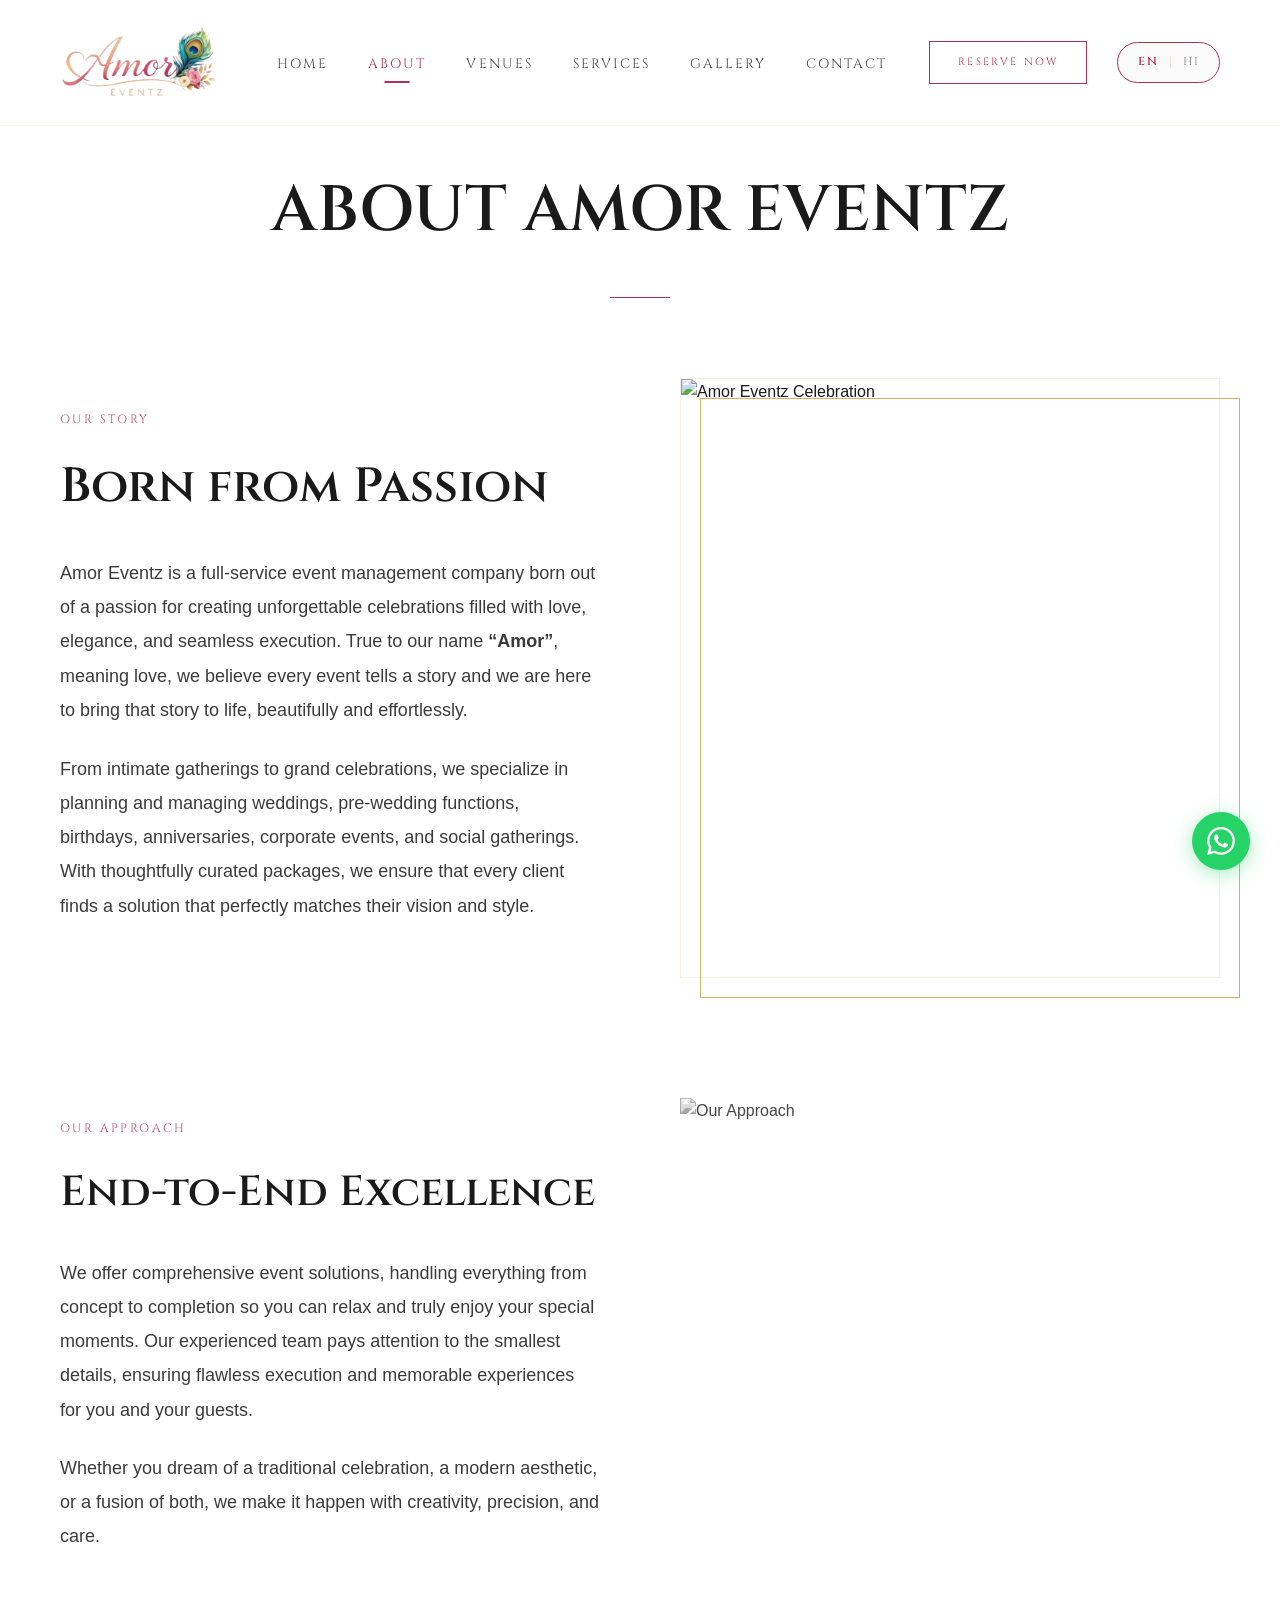
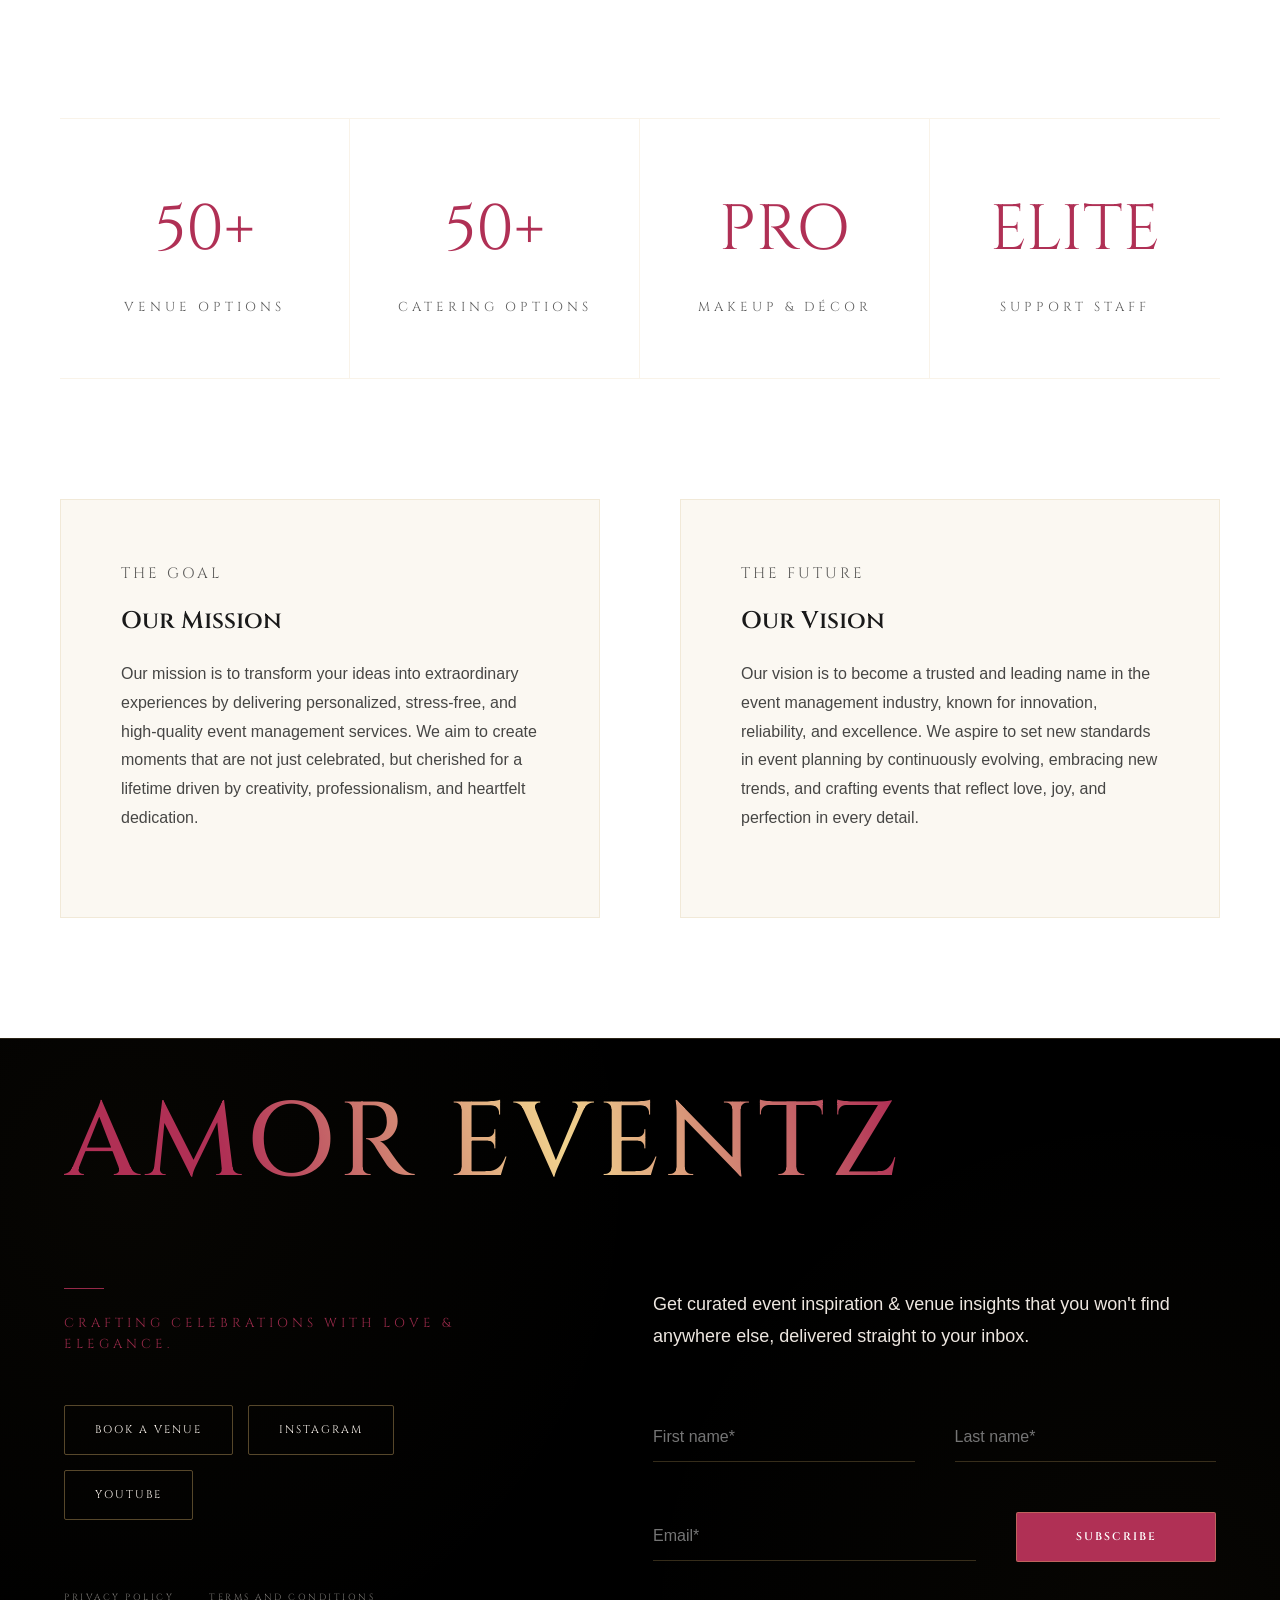
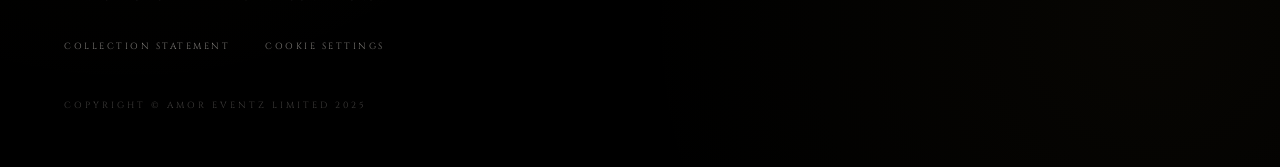
==== commit 93d70b32: "Refactor translation system: Centralized translations in translations.js and fixed loading order in " ====
--- a/about.html
+++ b/about.html
@@ -2,6 +2,7 @@
 <html lang="en">
 
 <head>
+    <link rel="icon" type="image/png" href="assets/logo.png">
     <meta charset="UTF-8">
     <meta name="viewport" content="width=device-width, initial-scale=1.0">
     <title>About Our Legacy | Amor Eventz</title>
@@ -26,12 +27,12 @@
     <nav class="navbar scrolled">
         <div class="nav-container">
             <div class="logo">
-                <a href="index.html"><img src="assets/logo.png" alt="Amor Eventz"
+                <a href="/"><img src="assets/logo.png" alt="Amor Eventz"
                         style="height: 75px; width: auto;"></a>
             </div>
             <div class="nav-right-group">
                 <div class="nav-actions">
-                    <a href="contact.html" class="nav-btn" data-i18n="nav-reserve">RESERVE NOW</a>
+                    <a href="contact" class="nav-btn" data-i18n="nav-reserve">RESERVE NOW</a>
                 </div>
                 <div class="lang-switcher">
                     <span class="lang-btn active" data-lang="en">EN</span>
@@ -46,12 +47,12 @@
             </div>
             <div class="nav-menu">
                 <ul class="nav-links">
-                    <li><a href="index.html" data-i18n="nav-home">HOME</a></li>
-                    <li><a href="about.html" class="active" data-i18n="nav-about">ABOUT</a></li>
-                    <li><a href="venues.html" data-i18n="nav-venues">VENUES</a></li>
-                    <li><a href="services.html" data-i18n="nav-services">SERVICES</a></li>
-                    <li><a href="gallery.html" data-i18n="nav-gallery">GALLERY</a></li>
-                    <li><a href="contact.html" data-i18n="nav-contact">CONTACT</a></li>
+                    <li><a href="/" data-i18n="nav-home">HOME</a></li>
+                    <li><a href="about" class="active" data-i18n="nav-about">ABOUT</a></li>
+                    <li><a href="venues" data-i18n="nav-venues">VENUES</a></li>
+                    <li><a href="services" data-i18n="nav-services">SERVICES</a></li>
+                    <li><a href="gallery" data-i18n="nav-gallery">GALLERY</a></li>
+                    <li><a href="contact" data-i18n="nav-contact">CONTACT</a></li>
                 </ul>
             </div>
         </div>
@@ -175,8 +176,8 @@
             <div class="footer-left-col">
                 <p class="footer-tagline" data-i18n="footer-tagline">CRAFTING CELEBRATIONS WITH LOVE & ELEGANCE.</p>
                 <div class="footer-pill-links">
-                    <a href="contact.html" class="pill-btn" data-i18n="footer-book">BOOK A VENUE</a>
-                    <a href="https://instagram.com/amoreventz" target="_blank" class="pill-btn"
+                    <a href="contact" class="pill-btn" data-i18n="footer-book">BOOK A VENUE</a>
+                    <a href="https://www.instagram.com/amor.eventz/?utm_source=ig_web_button_share_sheet" target="_blank" class="pill-btn"
                         data-i18n="footer-instagram">INSTAGRAM</a>
                     <a href="https://youtube.com/@amoreventz" target="_blank" class="pill-btn"
                         data-i18n="footer-youtube">YOUTUBE</a>
@@ -194,7 +195,9 @@
                 <p class="newsletter-text" data-i18n="footer-news-text">Get curated event inspiration & venue insights
                     that you won't find anywhere
                     else, delivered straight to your inbox.</p>
-                <form class="newsletter-form" action="https://formspree.io/f/kunmat@amoreventz.com" method="POST">
+                <form class="newsletter-form" action="https://formsubmit.co/kunmat@amoreventz.com" method="POST">
+                    <input type="hidden" name="_captcha" value="false">
+                    <input type="hidden" name="_subject" value="New Newsletter Subscription">
                     <div class="form-row">
                         <div class="form-group-footer">
                             <input type="text" name="first_name" placeholder="First name*" data-i18n-placeholder="footer-first-name"
@@ -226,7 +229,8 @@
         </svg>
     </a>
 
+    <script src="translations.js"></script>
     <script src="script.js"></script>
 </body>
 
-</html>+</html>
